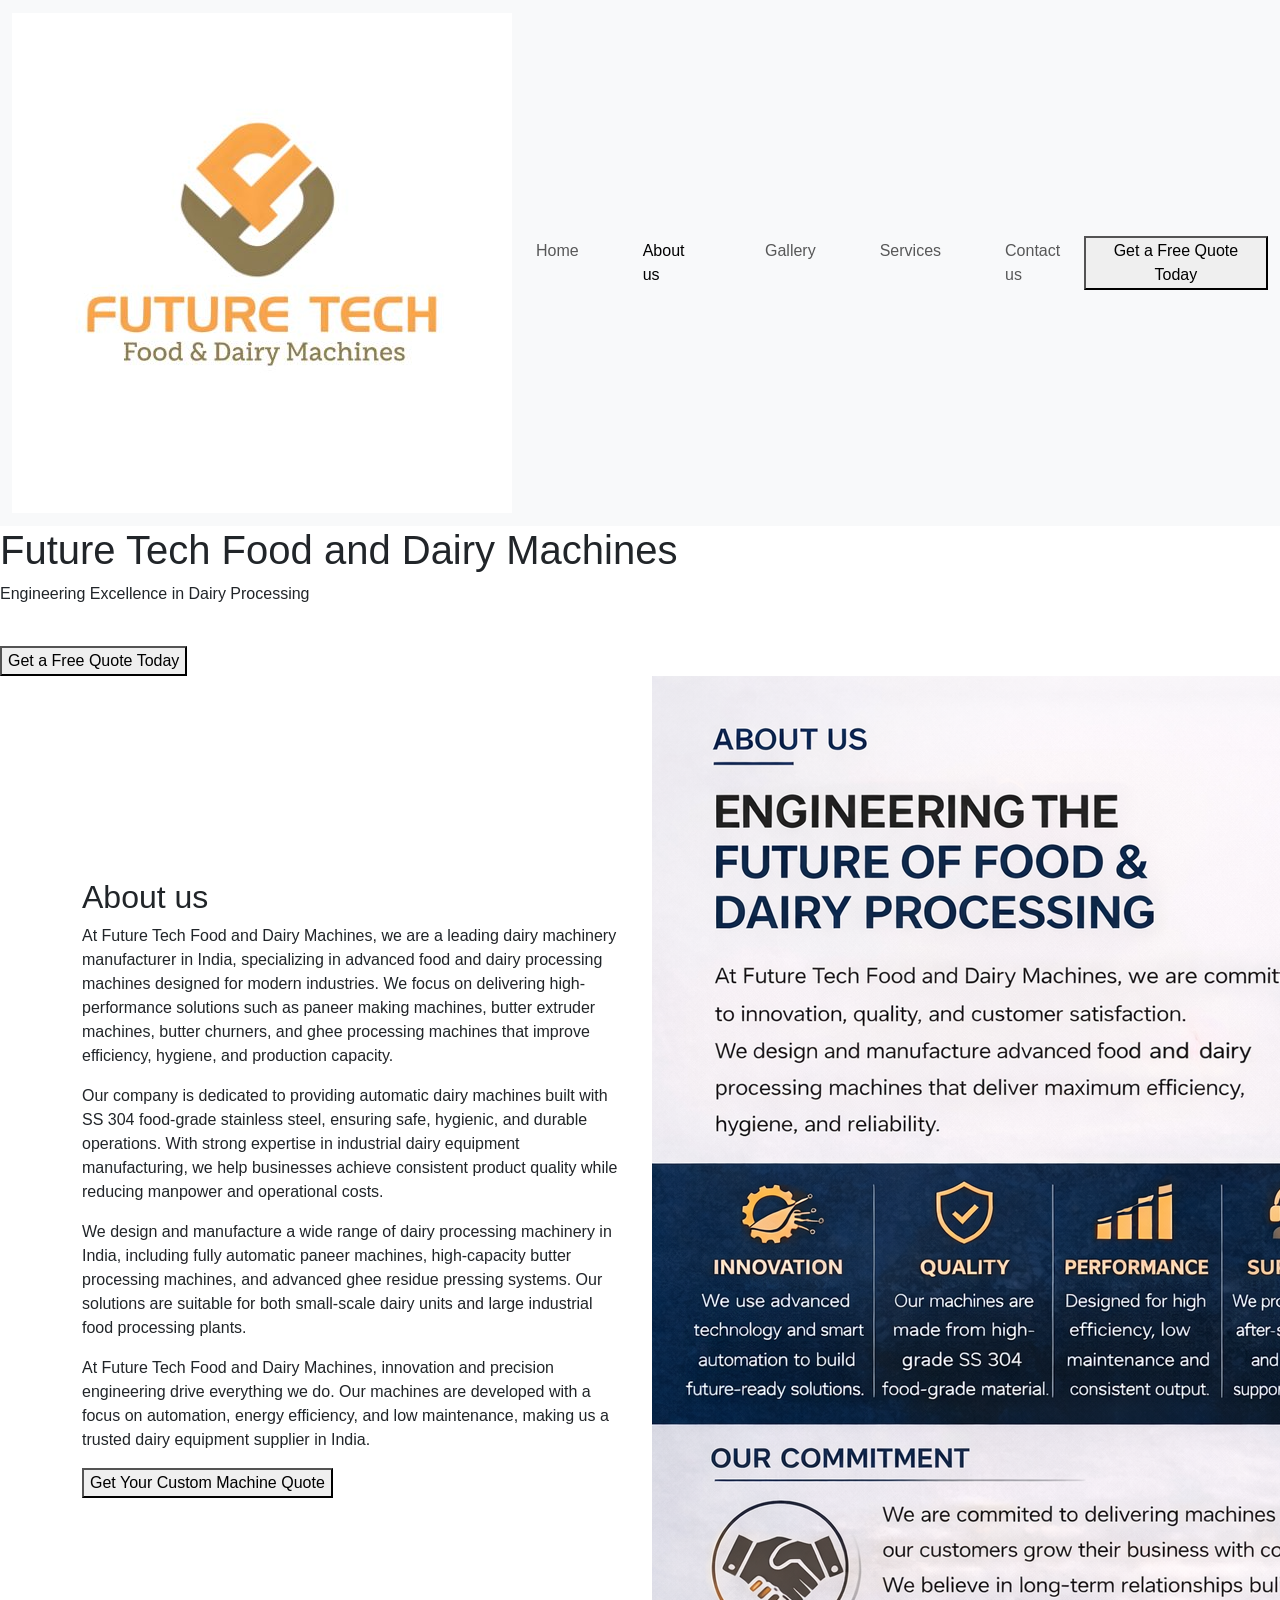
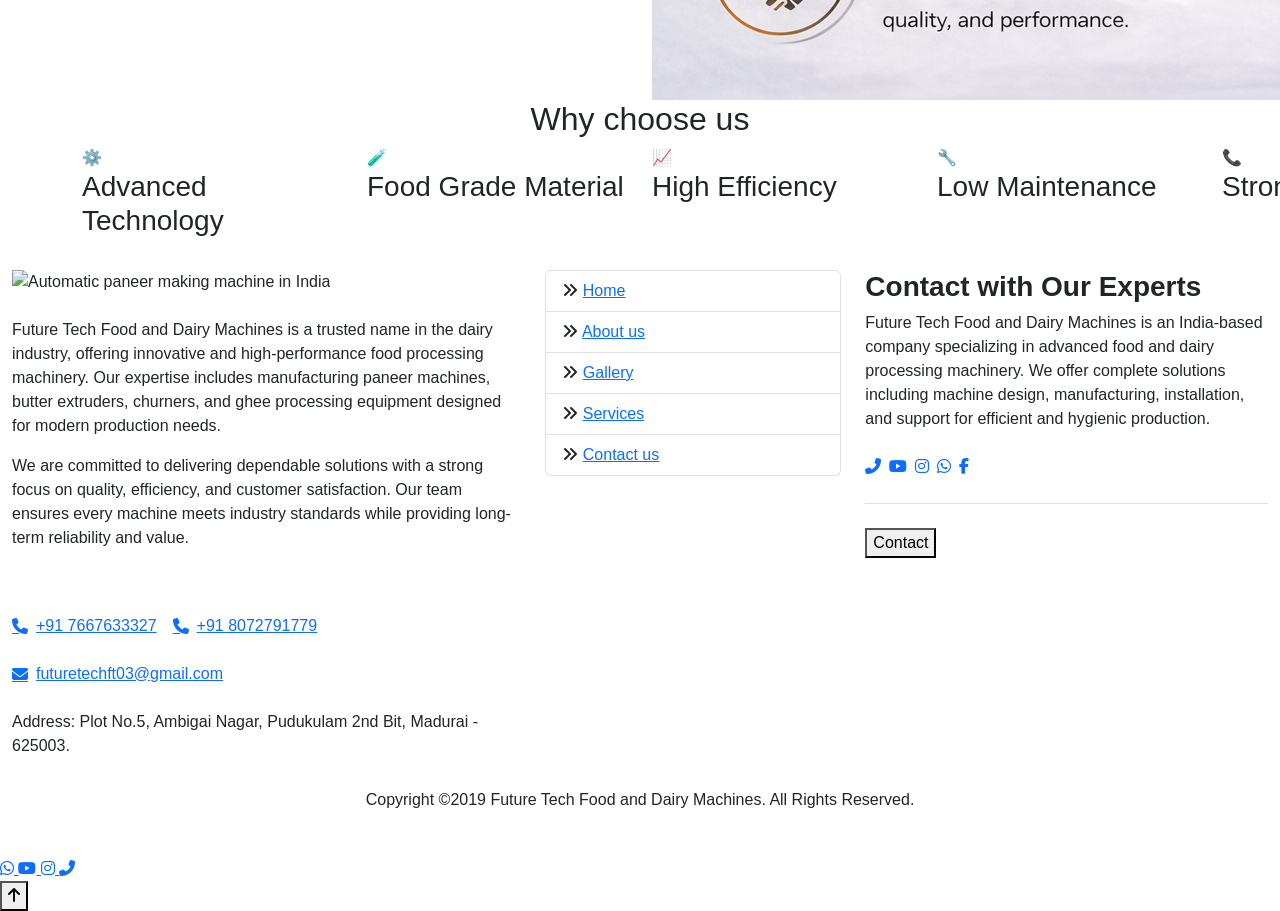
==== aboutus.html @ 1f806dcd "add" ====
<!DOCTYPE html>
<html lang="en">

<head>
    <meta charset="UTF-8">
    <meta name="viewport" content="width=device-width, initial-scale=1.0">
    <title>Future Tech Food and Dairy Machines | Dairy Machinery Manufacturer in Indiak</title>

    <!-- Bootstrap -->
    <link href="https://cdn.jsdelivr.net/npm/bootstrap@5.3.0/dist/css/bootstrap.min.css" rel="stylesheet">
    <link rel="stylesheet" href="CSS/style.css">
    <link href="https://cdn.jsdelivr.net/npm/bootstrap@5.3.8/dist/css/bootstrap.min.css" rel="stylesheet"
        integrity="sha384-sRIl4kxILFvY47J16cr9ZwB07vP4J8+LH7qKQnuqkuIAvNWLzeN8tE5YBujZqJLB" crossorigin="anonymous">
    <link rel="stylesheet" href="https://cdnjs.cloudflare.com/ajax/libs/font-awesome/6.5.0/css/all.min.css">
    <link
        href="https://fonts.googleapis.com/css2?family=Domine:wght@400..700&family=Fira+Sans:ital,wght@0,100;0,200;0,300;0,400;0,500;0,600;0,700;0,800;0,900;1,100;1,200;1,300;1,400;1,500;1,600;1,700;1,800;1,900&family=Open+Sans:ital,wght@0,300..800;1,300..800&family=Roboto:ital,wght@0,100..900;1,100..900&display=swap"
        rel="stylesheet">
    <link rel="icon" type="image/x-icon" href="/Images/future-tech/Future_tech_Logo2.png">

    <!-- Custom CSS -->
    <style>
        body {
            font-family: Arial, sans-serif;
        }

        /* Services */
        .service-card {
            box-shadow: 0 0 10px rgba(0, 0, 0, 0.1);
            border-radius: 10px;
            padding: 20px;
            text-align: center;
            transition: 0.3s;
        }

        .service-card:hover {
            transform: translateY(-10px);
        }

        /* Footer */
        footer {
            background: #222;
            color: white;
            padding: 20px;
            text-align: center;
        }
    </style>
</head>

<body>

    <div>
        <div class="nab-bar">
            <div class="">
                <nav class="navbar navbar-expand-lg bg-body-tertiary navbar-1">
                    <div class="container-fluid">
                        <a class="navbar-brand" href="index.html"> <img src="./Images/future-tech/logo-1.jpeg"
                                class="logo-img">
                            <!-- <span>GANAPATHI
                            INTERIOR & EXTERIOR WORK</span>  -->
                        </a>
                        <button class="navbar-toggler" type="button" data-bs-toggle="collapse"
                            data-bs-target="#navbarSupportedContent" aria-controls="navbarSupportedContent"
                            aria-expanded="false" aria-label="Toggle navigation">
                            <span class="navbar-toggler-icon"></span>
                        </button>
                        <div class="collapse navbar-collapse" id="navbarSupportedContent">
                            <ul class="navbar-nav m-auto mb-2 mb-lg-0 gap-lg-5">
                                <li class="nav-item">
                                    <a class="nav-link " aria-current="page" href="index.html">Home</a>
                                </li>
                                <li class="nav-item">
                                    <a class="nav-link active" href="aboutus.html"> About us </a>
                                </li>
                                <li class="nav-item">
                                    <a class="nav-link" href="gallery.html"> Gallery</a>
                                </li>
                                <li class="nav-item">
                                    <a class="nav-link" href="services.html">Services</a>
                                </li>
                                <li class="nav-item">
                                    <a class="nav-link" href="contactus.html"> Contact us</a>
                                </li>

                            </ul>

                            <button class="pri-buton" type="submit" data-bs-toggle="modal"
                                data-bs-target="#staticBackdrop">Get a Free Quote Today</button>
                        </div>
                    </div>
                </nav>
            </div>

        </div>

        <!-- 🔷 Hero Section -->
        <section class="hero">
            <div>
                <h1>Future Tech Food and Dairy Machines</h1>
                <p>Engineering Excellence in Dairy Processing</p>
                <button class="pri-buton mt-4" type="submit" data-bs-toggle="modal" data-bs-target="#staticBackdrop">Get a Free Quote Today</button>
            </div>
        </section>

        <!-- 🔷 About -->
        <section>
            <div class="custom-design " data-aos="fade-up">
                <div class="container">
                    <div class="row align-items-center">

                        <div class="col-lg-6">
                            <div class="design-right">
                                <h2 class="main-color">
                                    About us
                                </h2>
                                <p>At Future Tech Food and Dairy Machines, we are a leading dairy machinery manufacturer
                                    in India, specializing in advanced food and dairy processing machines designed for
                                    modern industries. We focus on delivering high-performance solutions such as paneer
                                    making machines, butter extruder machines, butter churners, and ghee processing
                                    machines that improve efficiency, hygiene, and production capacity.</p>
                                <p>Our company is dedicated to providing automatic dairy machines built with SS 304
                                    food-grade stainless steel, ensuring safe, hygienic, and durable operations. With
                                    strong expertise in industrial dairy equipment manufacturing, we help businesses
                                    achieve consistent product quality while reducing manpower and operational costs.
                                </p>
                                <p>We design and manufacture a wide range of dairy processing machinery in India,
                                    including fully automatic paneer machines, high-capacity butter processing machines,
                                    and advanced ghee residue pressing systems. Our solutions are suitable for both
                                    small-scale dairy units and large industrial food processing plants.</p>
                                <p>At Future Tech Food and Dairy Machines, innovation and precision engineering drive
                                    everything we do. Our machines are developed with a focus on automation, energy
                                    efficiency, and low maintenance, making us a trusted dairy equipment supplier in
                                    India.</p>
                                <button class="pri-buton" data-bs-toggle="modal" data-bs-target="#staticBackdrop">Get
                                    Your Custom Machine Quote</button>
                            </div>
                        </div>
                        <div class="col-lg-6">
                            <div class="design-left">
                                <img src="/Images/future-tech/about.png"
                                    alt="Automatic paneer making machine in India" />
                            </div>
                        </div>
                    </div>
                </div>
            </div>
        </section>

        <section>
            <div class="custom-why-choose">
                <div class="container">
                    <div class="inside-why-choose" data-aos="fade-right">
                        <div class="row">
                            <div class="col-lg-12">
                                <h2 class="main-color text-center">Why choose us</h2>

                                <!-- 🔥 wrapper -->
                                <div class="marquee-wrapper">
                                    <div class="row marquee-row flex-nowrap">

                                        <div class="col-lg-3">
                                            <div class="choose-box">
                                                <!-- <img src="./Images/choose2.png"
                                                    alt="Automatic paneer making machine in India" /> -->
                                                <div class="icon">⚙️</div>
                                                <h3>Advanced Technology</h3>
                                            </div>
                                        </div>

                                        <div class="col-lg-3">
                                            <div class="choose-box">
                                                <!-- <img src="./Images/choose3.png"
                                                    alt="Automatic paneer making machine in India" /> -->
                                                <div class="icon">🧪</div>
                                                <h3>Food Grade Material</h3>
                                            </div>
                                        </div>

                                        <div class="col-lg-3">
                                            <div class="choose-box">
                                                <!-- <img src="./Images/choose4.png"
                                                    alt="Automatic paneer making machine in India" /> -->
                                                <div class="icon">📈</div>
                                                <h3>High Efficiency</h3>
                                            </div>
                                        </div>

                                        <div class="col-lg-3">
                                            <div class="choose-box">
                                                <!-- <img src="./Images/choose5.png"
                                                    alt="Automatic paneer making machine in India" /> -->
                                                <div class="icon">🔧</div>
                                                <h3>Low Maintenance</h3>
                                            </div>
                                        </div>

                                        <!-- 🔥 duplicate for smooth loop -->
                                        <div class="col-lg-3">
                                            <div class="choose-box">
                                                <!-- <img src="./Images/choose6.png"
                                                    alt="Automatic paneer making machine in India" /> -->
                                                <div class="icon">📞</div>
                                                <h3>Strong Support</h3>
                                            </div>
                                        </div>

                                        <div class="col-lg-3">
                                            <div class="choose-box">
                                                <!-- <img src="./Images/choose7.png"
                                                    alt="Automatic paneer making machine in India" /> -->
                                                <div class="icon">🏗️</div>
                                                <h3>Custom Solutions</h3>
                                            </div>
                                        </div>





                                    </div>
                                </div>
                                <!-- end wrapper -->

                            </div>
                        </div>
                    </div>
                </div>
            </div>
        </section>

         <section class="footer-section">
            <div class="container-fluid">
                <div class="row py-4">

                    <!-- LEFT -->
                    <div class="col-lg-5 col-12 col-md-12">
                        <a class="navbar-brand" href="index.html"> <img src="images/future-tech/logo-1.jpeg"
                                class="logo-img mb-4" alt="Automatic paneer making machine in India"> </a>
                        <div class="d-lg-flex d-md-flex align-items-center">
                            <p class="tx-three mb-3 ms-lg-0">
                                Future Tech Food and Dairy Machines is a trusted name in the dairy industry, offering
                                innovative and high-performance food processing machinery. Our expertise includes
                                manufacturing paneer machines, butter extruders, churners, and ghee processing equipment
                                designed for modern production needs. </p>

                        </div>
                        <div class="d-lg-flex d-md-flex align-items-center">

                            <p class="tx-three mb-3 ms-lg-0">We are committed to delivering dependable solutions with a
                                strong focus on quality,
                                efficiency, and customer satisfaction. Our team ensures every machine meets industry
                                standards while providing long-term reliability and value.</p>
                        </div>

                        <div class=" fotter-p">
                            <div class="d-lg-flex d-md-flex gap-3 align-items-center pt-5">


                                <a href="tel:+917667633327">
                                    <div class="d-flex gap-2 tx-three align-items-center mt-lg-0 mt-2">
                                        <i class="fa-solid fa-phone footer-icon"></i>
                                        <p class="mb-0">+91 7667633327</p>
                                    </div>
                                </a>

                                <a href="tel:+918072791779">
                                    <div class="d-flex gap-2 tx-three align-items-center mt-lg-0 mt-2">
                                        <i class="fa-solid fa-phone footer-icon"></i>
                                        <p class="mb-0">+91 8072791779
                                        </p>
                                    </div>
                                </a>



                            </div>

                            <div class="mt-lg-4 mt-2">
                                <a href="mailto: futuretechft03@gmail.com">
                                    <div class="d-flex gap-2 tx-three align-items-center">
                                        <i class="fa-solid fa-envelope footer-icon"></i>
                                        <p class="mb-0"> futuretechft03@gmail.com</p>
                                    </div>
                                </a>
                            </div>
                        </div>



                        <div class="mt-4 m-0">
                            <p>Address:
                                Plot No.5, Ambigai Nagar, Pudukulam 2nd Bit, Madurai - 625003.
                            </p>
                        </div>
                    </div>

                    <!-- MIDDLE LINKS -->
                    <div class="col-lg-3 col-md-4 mt-4 mt-lg-0">
                        <ul class="list-group">

                            <li class="list-group-item">
                                <i class="fa-solid fa-angles-right tx-color"></i>
                                <a href="index.html">Home</a>
                            </li>

                            <li class="list-group-item">
                                <i class="fa-solid fa-angles-right tx-color"></i>
                                <a href="aboutus.html">About us</a>
                            </li>

                            <li class="list-group-item">
                                <i class="fa-solid fa-angles-right tx-color"></i>
                                <a href="gallery.html">Gallery</a>
                            </li>

                            <li class="list-group-item">
                                <i class="fa-solid fa-angles-right tx-color"></i>
                                <a href="services.html">Services</a>
                            </li>

                            <li class="list-group-item">
                                <i class="fa-solid fa-angles-right tx-color"></i>
                                <a href="contactus.html">Contact us</a>
                            </li>

                        </ul>
                    </div>

                    <!-- RIGHT -->
                    <div class="col-lg-4 col-md-8 mt-4 mt-lg-0">

                        <h3 class="fw-bold tx-color">Contact with Our Experts</h3>

                        <p>
                            Future Tech Food and Dairy Machines is an India-based company specializing in advanced food
                            and dairy processing machinery. We offer complete solutions including machine design,
                            manufacturing, installation, and support for efficient and hygienic production.
                        </p>

                        <!-- Social Icons -->
                        <div class="d-flex gap-2 pt-2 border-bottom pb-4 floating-cta-1">
                            <a href="tel:+917667633327" class="call-btn" title="Call Now">
                                <i class="fas fa-phone-alt"></i>
                            </a>
                            <a href="https://youtube.com/@futuretechstainlesssteel?si=ibDHZvZ61cmR1DuA" target="_blank"
                                class="youtube-btn" title="Follow on Facebook">
                                <i class="fa-brands fa-youtube"></i>
                            </a>
                            <a href="https://www.instagram.com/future_tech_stainless_steel?igsh=djRzYnZuZjc3eDEw"
                                target="_blank" class="instagram-btn" title="Follow on Instagram">
                                <i class="fab fa-instagram"></i>
                            </a>
                            <a href="https://wa.me/918072791779?text=Hello Future Tech Food and Dairy Machines, I am interested in your dairy machinery. Please share more details."
                                target="_blank" class="whatsapp-btn">
                                <i class="fab fa-whatsapp"></i>
                            </a>
                            <a href="https://www.facebook.com/profile.php?id=61574234016812" target="_blank"
                                class="facebook-btn" title="Follow on Facebook">
                                <i class="fab fa-facebook-f"></i>
                            </a>
                            <!-- <i class="fa-solid fa-envelope footer-icon"></i>
                            <i class="fa-brands fa-telegram footer-icon"></i> -->
                        </div>

                        <!-- Copyright -->


                        <!-- Button -->
                        <a href="contactus.html">
                            <button class="pri-buton  mt-4">
                                Contact
                                <span></span>
                            </button>
                        </a>


                    </div>

                    <div class="py-3 text-center">
                        <h6>Copyright ©2019 Future Tech Food and Dairy Machines. All Rights Reserved.</h6>
                    </div>

                </div>
            </div>
        </section>

        <div class="modal fade custom-modal" id="staticBackdrop" data-bs-backdrop="static" data-bs-keyboard="false"
            tabindex="-1" aria-labelledby="staticBackdropLabel" aria-hidden="true">
            <div class="modal-dialog">
                <div class="modal-content">
                    <div class="modal-header">
                        <h1 class="modal-title fs-5 main-color" id="staticBackdropLabel">Start Planning Your Dairy
                            Processing Setup Now
                        </h1>
                        <button type="button" class="btn-close" data-bs-dismiss="modal" aria-label="Close"></button>
                    </div>
                    <div class="modal-body">
                        <div>
                            <div>
                                <img src="./Images/future-tech/contactus.png" class="mb-4"
                                    alt="Automatic paneer making machine in India" />
                            </div>
                            <form id="modalForm">

                                <input type="text" name="name" placeholder="Your Name" class="form-control mb-3"
                                    required>

                                <input type="email" name="email" placeholder="Email" class="form-control mb-3" required>

                                <input type="tel" name="phone" placeholder="Phone" class="form-control mb-3" required>

                                <input type="text" name="location" placeholder="Project Location"
                                    class="form-control mb-3" required>

                                <div class="text-center mb-3">
                                    <button type="submit" class="pri-buton ">BOOK FREE CONSULTATION</button>
                                </div>



                            </form>

                            <p id="modalSuccessMsg" style="display:none; color:green; text-align:center;">
                                ✅ Enquiry Sent Successfully!
                            </p>

                            <!-- Success Message -->
                            <p id="modalSuccess" style="display:none; color:green; text-align:center;">
                                ✅ Enquiry Sent Successfully!
                            </p>
                        </div>
                    </div>

                </div>
            </div>
        </div>
    </div>


    <div class="floating-cta">

        <!-- WhatsApp -->
        <a href="https://wa.me/918072791779?text=Hello Future Tech Food and Dairy Machines, I am interested in your dairy machinery. Please share more details."
            target="_blank" class="whatsapp-btn">
            <i class="fab fa-whatsapp"></i>
        </a>

        <!-- Facebook -->
        <a href="https://youtube.com/@futuretechstainlesssteel?si=ibDHZvZ61cmR1DuA" target="_blank" class="youtube-btn"
            title="Follow on Facebook">
            <i class="fa-brands fa-youtube"></i>
        </a>

        <!-- Instagram -->
        <a href="https://www.instagram.com/future_tech_stainless_steel?igsh=djRzYnZuZjc3eDEw" target="_blank"
            class="instagram-btn" title="Follow on Instagram">
            <i class="fab fa-instagram"></i>
        </a>

        <!-- Call -->
        <a href="tel:+917667633327" class="call-btn" title="Call Now">
            <i class="fas fa-phone-alt"></i>
        </a>

    </div>

    <button id="scrollTopBtn">
        <i class="fa-solid fa-arrow-up"></i>
    </button>

</body>

<script src="https://cdn.jsdelivr.net/npm/bootstrap@5.3.8/dist/js/bootstrap.bundle.min.js"
    integrity="sha384-FKyoEForCGlyvwx9Hj09JcYn3nv7wiPVlz7YYwJrWVcXK/BmnVDxM+D2scQbITxI"
    crossorigin="anonymous"></script>
<script src="https://unpkg.com/aos@2.3.4/dist/aos.js"></script>


<script>
    document.getElementById("modalForm").addEventListener("submit", function (e) {
        e.preventDefault(); // ❌ stop redirect

        const form = this;
        const formData = new FormData(form);

        // ✅ WhatsApp Message
        const message =
            `New Enquiry (Future Tech Food and Dairy Machines)

Name: ${formData.get("name")}
Phone: ${formData.get("phone")}
Email: ${formData.get("email")}
Location: ${formData.get("location")}`;

        // ✅ WhatsApp Open
        window.open(`https://wa.me/918072791779?text=${encodeURIComponent(message)}`, "_blank");

        // ✅ Send Email (AJAX - no redirect)
        fetch("https://formsubmit.co/ajax/futuretechft03@gmail.com", {
            method: "POST",
            body: formData
        })
            .then(response => response.json())
            .then(data => {
                document.getElementById("modalSuccessMsg").style.display = "block";
                form.reset();
            })
            .catch(error => {
                alert("Something went wrong!");
            });

    });
</script>


<script>
    const scrollBtn = document.getElementById("scrollTopBtn");

    // Show button on scroll
    window.onscroll = function () {
        if (document.documentElement.scrollTop > 200) {
            scrollBtn.classList.add("show");
        } else {
            scrollBtn.classList.remove("show");
        }
    };

    // Scroll to top
    scrollBtn.onclick = function () {
        window.scrollTo({
            top: 0,
            behavior: "smooth"
        });
    };
</script>

<script>
    AOS.init({
        duration: 1000,
        once: false   // ❗ IMPORTANT (run animation every scroll)
    });
</script>


</html>
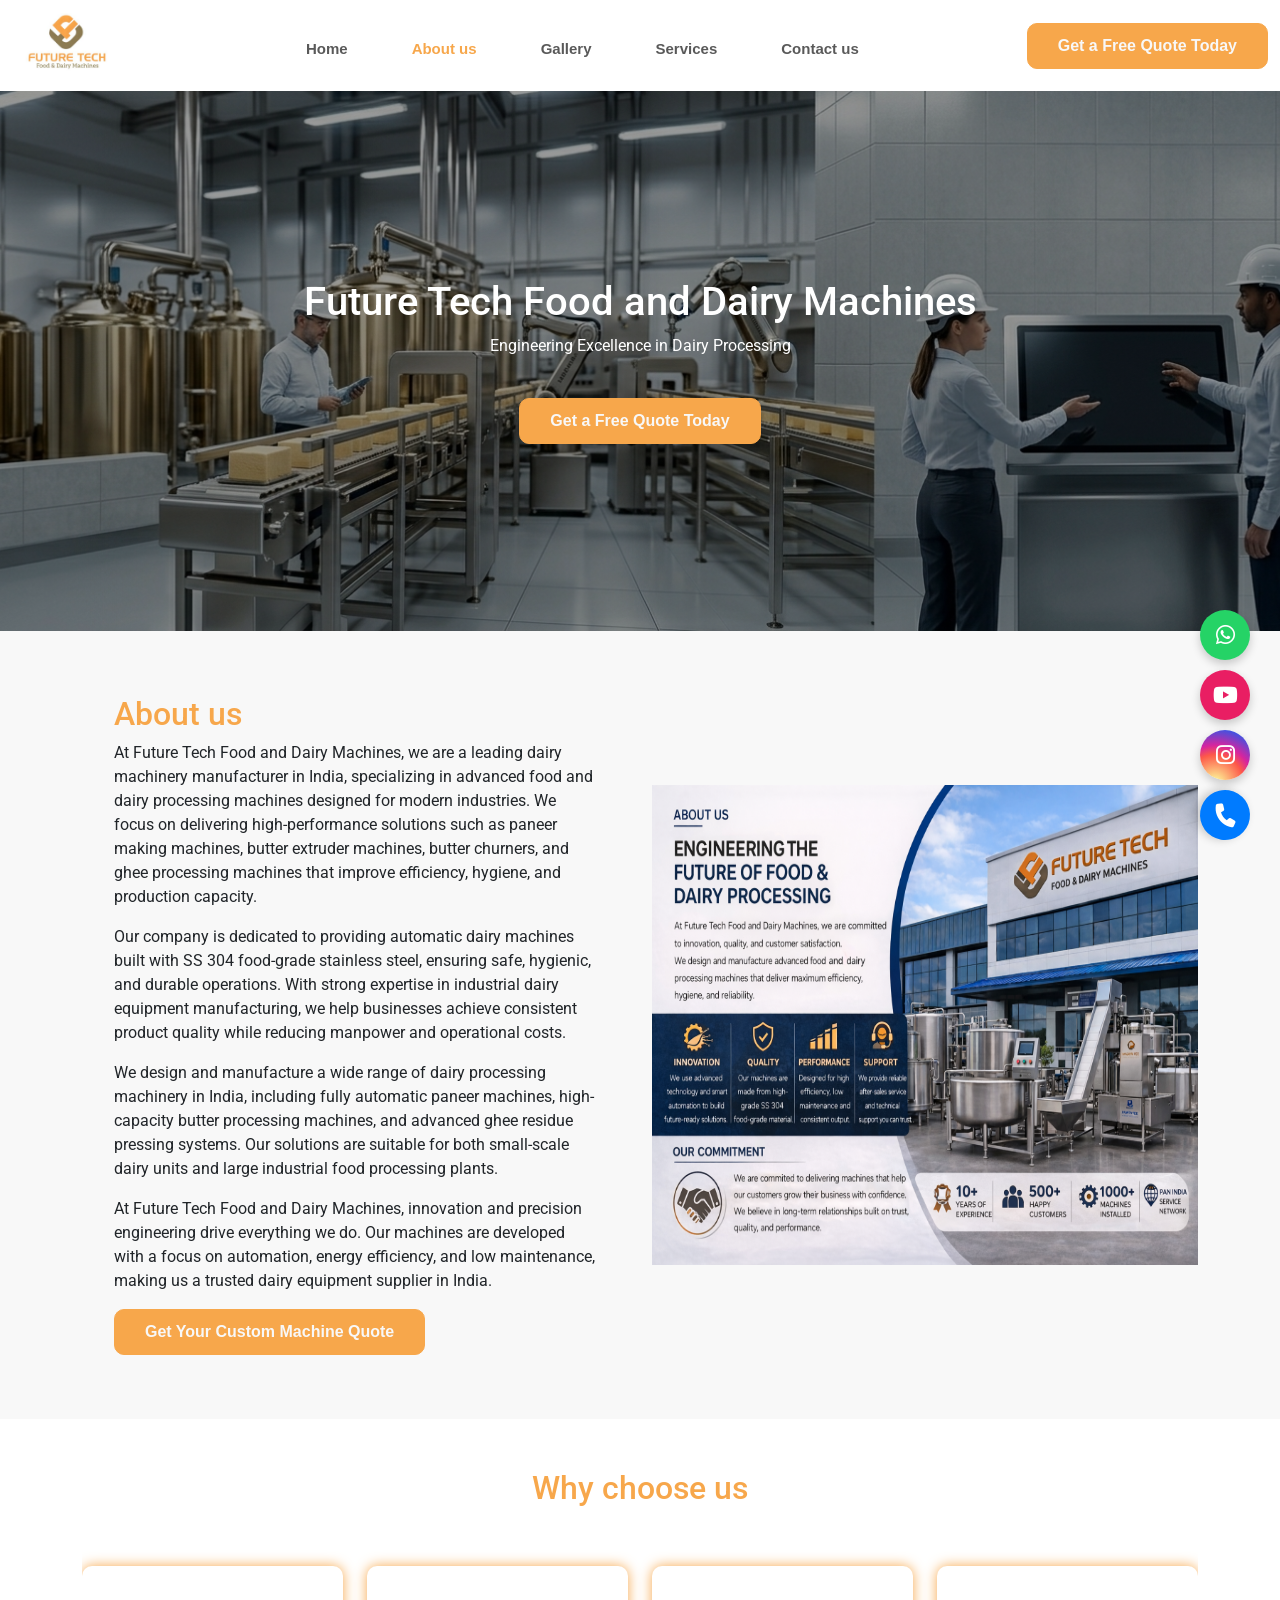
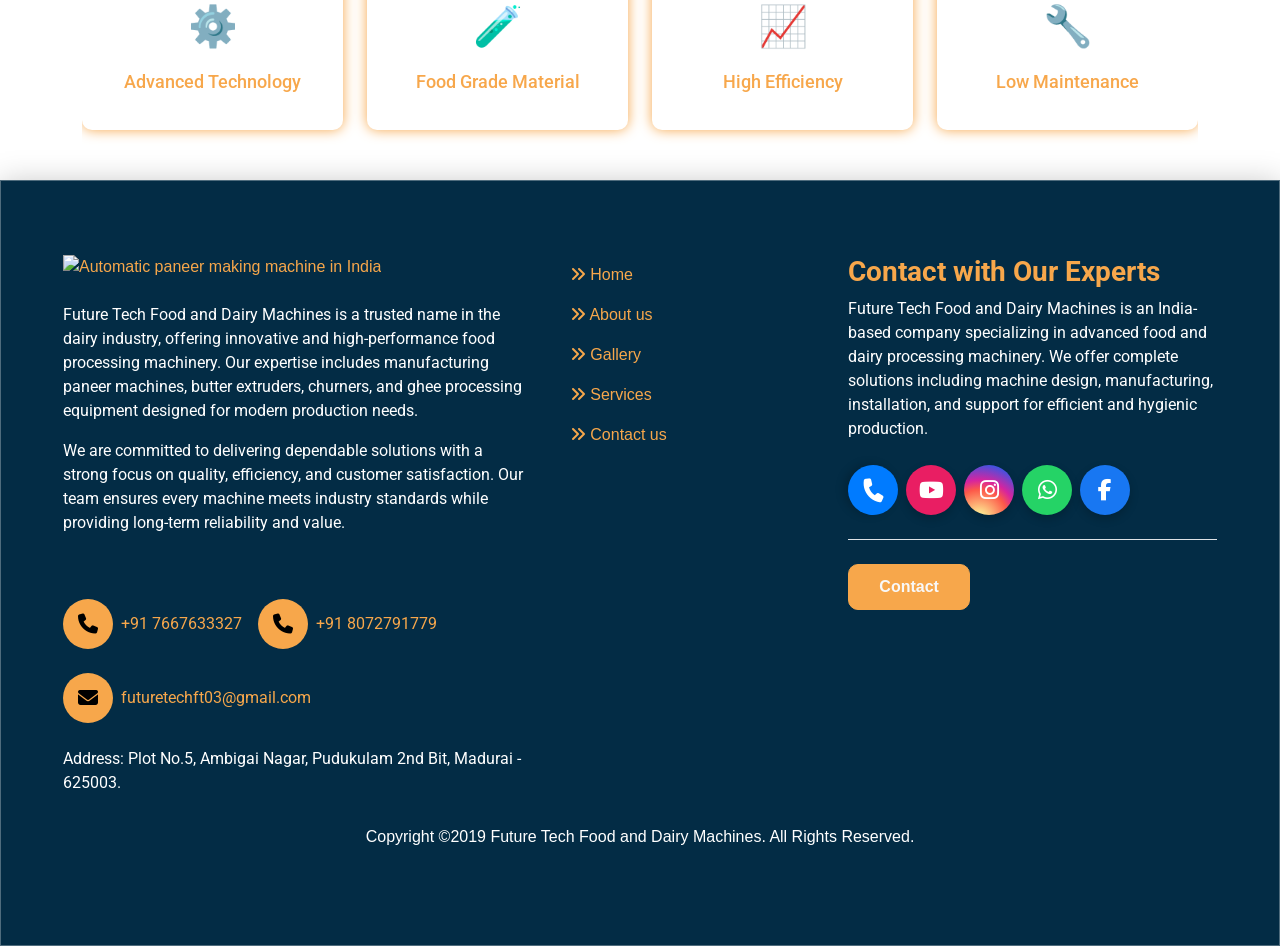
==== commit 410bac5d: "add" ====
--- a/aboutus.html
+++ b/aboutus.html
@@ -8,7 +8,7 @@
 
     <!-- Bootstrap -->
     <link href="https://cdn.jsdelivr.net/npm/bootstrap@5.3.0/dist/css/bootstrap.min.css" rel="stylesheet">
-    <link rel="stylesheet" href="CSS/style.css">
+    <link rel="stylesheet" href="Css/style.css">
     <link href="https://cdn.jsdelivr.net/npm/bootstrap@5.3.8/dist/css/bootstrap.min.css" rel="stylesheet"
         integrity="sha384-sRIl4kxILFvY47J16cr9ZwB07vP4J8+LH7qKQnuqkuIAvNWLzeN8tE5YBujZqJLB" crossorigin="anonymous">
     <link rel="stylesheet" href="https://cdnjs.cloudflare.com/ajax/libs/font-awesome/6.5.0/css/all.min.css">
--- a/Css/style.css
+++ b/Css/style.css
@@ -0,0 +1,1158 @@
+* {
+    box-sizing: border-box;
+    margin: 0px;
+}
+
+@import url('https://fonts.googleapis.com/css2?family=Noto+Serif:ital,wght@0,100..900;1,100..900&display=swap');
+
+:root {
+    --primary-color: #f7a74b;
+    --secondary-color: #f8f8f8;
+    --third-color: #f8f8f8;
+}
+
+body {
+    font-family: sans-serif;
+    padding: 0px;
+    margin: 0px;
+}
+
+.custom-modal {
+    z-index: 99999 !important;
+}
+
+/* width */
+::-webkit-scrollbar {
+    width: 10px;
+    background: transparent;
+}
+
+/* Track */
+::-webkit-scrollbar-track {
+    box-shadow: inset 0 0 5px grey;
+    border-radius: 2px;
+}
+
+/* Handle */
+::-webkit-scrollbar-thumb {
+    background: var(--primary-color);
+    border-radius: 2px;
+    width: 5px;
+}
+
+/* Handle on hover */
+::-webkit-scrollbar-thumb:hover {
+    background: #b30000;
+}
+
+.main-color {
+    color: var(--primary-color);
+}
+
+.icons {
+    color: black;
+    font-size: 25px;
+    margin: 0;
+    padding: 18px;
+    background: var(--primary-color) !important;
+    display: inline-block;
+    cursor: pointer;
+    height: 60px;
+    width: 60px;
+    line-height: 60px;
+    border-radius: 50px;
+    text-align: center;
+    --transition: all 0.5s ease-in-out;
+}
+
+.custom-arrow {
+    width: 7% !important;
+}
+
+.form-control:focus {
+    color: var(--bs-body-color);
+    background-color: var(--bs-body-bg);
+    border-color: #86b7fe;
+    outline: 0;
+    box-shadow: 0 0 0 .25rem #ea9e15(13, 110, 253, .25) !important;
+}
+
+.tx-color {
+    color: var(--primary-color);
+}
+
+.pri-buton {
+    background-color: var(--primary-color);
+    color: var(--third-color) !important;
+    padding: 10px 30px;
+    border-radius: 10px;
+    border: none;
+    border: 1px solid var(--primary-color);
+    font-weight: bold;
+}
+
+p {
+    font-family: "Roboto", sans-serif;
+}
+
+h5 {
+    font-family: "Roboto", sans-serif;
+}
+
+h3 {
+    font-family: "Roboto", sans-serif;
+}
+
+h2 {
+    font-family: "Roboto", sans-serif;
+}
+
+h1 {
+    font-family: "Roboto", sans-serif;
+}
+
+span {
+    font-family: "Roboto", sans-serif;
+}
+
+button {
+    font-family: "Roboto", sans-serif;
+}
+
+.pri-buton:hover {
+    background-color: var(--secondary-color);
+    color: var(--primary-color) !important;
+    border: 1px solid var(--primary-color);
+}
+
+.pri-buton a {
+    color: var(--secondary-color);
+    text-decoration: none;
+}
+
+.pri-buton:hover a {
+    background-color: var(--secondary-color);
+    color: var(--primary-color);
+}
+
+/* <<<<<<<<<<<<nab-bar>>>>>>>>>> */
+.nab-bar {}
+
+.nab-bar .navbar-1 {
+    background-color: white !important;
+    z-index: 99999;
+}
+
+.nab-bar .navbar-1 ul li a {
+    font-size: 15px;
+    font-weight: bold;
+}
+
+.nab-bar .navbar-1 ul li a.active {
+    color: var(--primary-color);
+}
+
+
+.nab-bar .navbar-1 ul li a:hover {
+    color: var(--primary-color);
+}
+
+/* .logo-img {
+    width: 270px;
+    height: 100px;
+    object-fit: cover;
+    border-radius: 100px;
+} */
+
+.logo-img {
+    width: 110px;
+    height: 65px;
+    object-fit: cover;
+}
+
+/* <<<<<<<<<<<<nab-bar>>>>>>>>>>>>> */
+
+
+
+/* <<<<<<<<<<<<<<<<custom-swiper>>>>>>>>>>>> */
+.carousel-inner {
+    padding: 0px;
+}
+
+.custom-swiper .carousel-inner {
+    position: relative;
+    padding: 0px;
+}
+
+/* 🔥 Dark gradient overlay */
+.custom-swiper .carousel-inner::before {
+    content: "";
+    position: absolute;
+    inset: 0;
+    background: linear-gradient(to right,
+            rgba(0, 0, 0, 0.8),
+            rgba(0, 0, 0, 0.3),
+            rgba(0, 0, 0, 0.8));
+    z-index: 1;
+}
+
+/* Images */
+.custom-swiper .carousel-item img {
+    object-fit: cover;
+    /* transition: transform 5s ease; */
+}
+
+/* 🔥 Zoom effect */
+.custom-swiper .carousel-item.active img {
+    /* transform: scale(1.1); */
+}
+
+/* Caption */
+.custom-swiper .carousel-caption {
+    z-index: 2;
+    bottom: 30%;
+    text-align: left !important;
+    opacity: 0;
+    transform: translateY(50px);
+    transition: all 0.8s ease;
+    /* bottom: 2.25rem !important; */
+    left: 15%;
+}
+
+/* 🔥 Text animation */
+.custom-swiper .carousel-item.active .carousel-caption {
+    opacity: 1;
+    transform: translateY(0);
+}
+
+/* Heading */
+.carousel-caption h5 {
+    font-size: 45px;
+    font-weight: bold;
+    color: #fff;
+}
+
+/* Paragraph */
+.carousel-caption p {
+    font-size: 18px;
+    color: #ddd;
+}
+
+/* Controls styling (optional) */
+.carousel-control-prev-icon,
+.carousel-control-next-icon {
+    filter: invert(1);
+}
+
+.icons {
+    color: black;
+    font-size: 25px;
+    margin: 0;
+    padding: 18px;
+    background: rgb(255 255 255 / 20%);
+    display: inline-block;
+    cursor: pointer;
+    height: 60px;
+    width: 60px;
+    line-height: 60px;
+    border-radius: 50px;
+    text-align: center;
+    --transition: all 0.5s ease-in-out;
+}
+
+/* <<<<<<<<<<<<<<<<custom-swiper>>>>>>>>>>>>>> */
+
+
+
+/* <<<<<<<<<<<<<<<custom-design>>>>>>>>>>>>>>>>>>> */
+
+.custom-design {
+    padding: 50px;
+    background-color: var(--third-color);
+}
+
+.design-left img {
+    width: 100%;
+    height: 480px;
+    object-fit: fill;
+}
+
+.design-right {
+    padding: 14px 32px;
+}
+
+.custom-box-design col {
+    padding: 0px !important;
+}
+
+/* <<<<<<<<<<<<<<<<<<<<custom-design>>>>>>>>>>>>>>>> */
+
+/* <<<<<<<<<<<,,,custom-product>>>>>>>>>> */
+.custom-product {
+    border: 0px solid red;
+    padding: 50px;
+}
+
+.custom-inside-product {
+    border: 0px solid red;
+
+}
+
+.custom-inside-product .carousel-item .card {
+    border: 1px solid #9e9e9e57;
+    box-shadow: 0px 0px 0px gray;
+    border-radius: 15px;
+}
+
+
+.product-box {
+    height: 614px;
+
+}
+
+.product-box img {
+    width: 100%;
+    object-fit: cover;
+    height: 300px;
+    border-top-left-radius: 15px;
+    border-top-right-radius: 15px;
+
+}
+
+.product-box p {
+    justify-content: center;
+}
+
+
+/* <<<<<<<<<<<<<<<custom-product>>>>>>>>>>> */
+
+
+/* <<<<<<<<<<<<<<<,.custom-gallery>>>>>>>>>>>>>>>> */
+
+.custom-gallery {
+    border: 0px solid red;
+    padding: 40px;
+}
+
+.custom-inside-gallery img {
+    width: 100%;
+    height: 400px;
+    object-fit: cover;
+    border-radius: 10px;
+    transition: transform 0.5s ease;
+    /* smooth */
+}
+
+.custom-inside-gallery img:hover {
+    transform: translateX(-20px);
+}
+
+.box-gallery {
+    position: relative;
+}
+
+.box-gallery p {
+    position: absolute;
+    bottom: 0;
+    left: 30px;
+    background: #0000007a;
+    color: white;
+    padding: 5px;
+}
+
+/* <<<<<<<<<<<<<<<,.custom-gallery>>>>>>>>>>>>>>>> */
+
+
+/* <<<<<<<<<<<<<<<<faq-area>>>>>>>>>>>>>>>>>> */
+
+.faq-area {
+    padding: 50px;
+}
+
+.site-heading {
+    margin-bottom: 50px;
+    position: relative;
+    z-index: 1;
+}
+
+.site-title-tagline {
+    position: relative;
+    text-transform: uppercase;
+    letter-spacing: 4px;
+    font-size: 18px;
+    font-weight: 700;
+    color: var(--primary-color);
+}
+
+.site-title-tagline::before {
+    content: "";
+    position: absolute;
+    height: 10px;
+    width: 100%;
+    background: var(--primary-color);
+    opacity: 0.2;
+    left: -2px;
+    bottom: 0;
+}
+
+.site-title {
+    font-weight: 700;
+    text-transform: capitalize;
+    font-size: 40px;
+    color: var(--primary-color);
+    margin-bottom: 0;
+}
+
+img {
+    max-width: 100%;
+    height: auto;
+}
+
+.faq-img img {
+    border-radius: 15px;
+}
+
+.faq-area .accordion-button:not(.collapsed) {
+    color: var(--primary-color);
+    background: #fff0;
+    box-shadow: inset 0 -1px 0 rgb(0 0 0 / 13%);
+}
+
+.faq-area .accordion-item span {
+    width: 45px;
+    height: 45px;
+    margin-right: 15px;
+}
+
+.faq-area .accordion-item {
+    border: none;
+    margin-bottom: 30px;
+    background: white;
+    border-radius: 12px !important;
+    box-shadow: 0 0 40px 5px rgb(0 0 0 / 5%);
+}
+
+.faq-area .accordion-item i {
+    width: 45px;
+    height: 45px;
+    line-height: 45px;
+    border-radius: 50px;
+    background: var(--primary-color);
+    text-align: center;
+    color: var(--secondary-color);
+}
+
+/* <<<<<<<<<<<<<<<<faq-area>>>>>>>>>>>>>>>>>> */
+
+/* <<<<<<<<<<<<<<<<<<custom-last-banner>>>>>>>>>> */
+.custom-last-banner {
+    padding: 130px 20px;
+    background-image: linear-gradient(rgba(0, 0, 0, 0.4), rgba(0, 0, 0, 0.4)), url('../Images/future-tech/lastbanner.png');
+    background-size: cover;
+    /* 🔥 important */
+    background-position: right;
+    /* 🔥 adjust if needed */
+    background-repeat: no-repeat;
+}
+
+.banner-box-last {
+    color: white;
+}
+
+/* <<<<<<<<<<<<<<<<<<custom-last-banner>>>>>>>>>>>>> */
+
+
+
+/* <<<<<<<<<<<<<<,footer-section >>>>>>>>>>>>>>>> */
+
+
+.footer-section {
+    box-shadow: 0 4px 30px rgba(0, 0, 0, 0.252);
+    border: 1px solid rgba(255, 255, 255, 0.3);
+    padding: 50px;
+    background: #032c45;
+    color: white;
+}
+
+.footer-section a {
+    color: var(--primary-color);
+    text-decoration: none;
+
+}
+
+/* .footer-section .logo-img {
+    width: 250px;
+
+} */
+
+.footer-icon {
+    background: var(--primary-color);
+    color: black;
+    border-radius: 30px;
+    padding: 15px 15px;
+    font-size: 20px;
+    width: 50px;
+    height: 50px;
+    /* min-height: 20%; */
+    /* max-height: 20%; */
+    text-align: center;
+}
+
+.footer-section .list-group-item {
+    border: none;
+    background: transparent;
+    cursor: pointer;
+}
+
+
+/* <<<<<<<<<<<<<<,footer-section >>>>>>>>>>>>>>>> */
+
+
+
+
+/* <<<<<<<<<<<<<<<<<floating-cta>>>>>>>>>>>>> */
+
+.floating-cta {
+    position: fixed;
+    bottom: 60px;
+    right: 30px;
+    display: flex;
+    flex-direction: column;
+    align-items: center;
+    gap: 10px;
+    z-index: 99;
+}
+
+.floating-cta a {
+    width: 50px;
+    height: 50px;
+    border-radius: 50%;
+    display: flex;
+    align-items: center;
+    justify-content: center;
+    color: #fff;
+    font-size: 22px;
+    box-shadow: 0 4px 10px rgb(0 0 0 / 0.2);
+    text-decoration: none;
+    transition: all 0.3s ease;
+}
+
+
+.floating-cta-1 a {
+    width: 50px;
+    height: 50px;
+    border-radius: 50%;
+    display: flex;
+    align-items: center;
+    justify-content: center;
+    color: #fff;
+    font-size: 22px;
+    box-shadow: 0 4px 10px rgb(0 0 0 / 0.2);
+    text-decoration: none;
+    transition: all 0.3s ease;
+}
+
+
+.whatsapp-btn {
+    background-color: #25d366;
+    box-shadow: 0 0 0 rgb(37 211 102 / 0.7);
+}
+
+.facebook-btn {
+    background-color: #1877f2 !important;
+    box-shadow: 0 0 0 rgb(24 119 242 / 0.7);
+}
+
+.youtube-btn {
+    background-color: #E91E63 !important;
+    box-shadow: 0 0 0 rgb(24 119 242 / 0.7);
+}
+
+.instagram-btn {
+    background: radial-gradient(circle at 30% 107%, #fdf497 0%, #fdf497 5%, #fd5949 45%, #d6249f 60%, #285aeb 90%);
+    box-shadow: 0 0 0 rgb(255 20 147 / 0.7);
+}
+
+.call-btn {
+    transform: rotate(99deg);
+    background-color: #007bff;
+    box-shadow: 0 0 0 rgb(0 123 255 / 0.7);
+}
+
+.top-nav h6 a {
+    color: black;
+    text-decoration: none;
+}
+
+
+/* Button Base */
+#scrollTopBtn {
+    position: fixed;
+    bottom: 30px;
+    width: 55px;
+    height: 55px;
+    border-radius: 50%;
+    border: 2px solid var(--primary-color);
+    background: transparent;
+    color: var(--primary-color);
+    font-size: 20px;
+    cursor: pointer;
+    display: none;
+    z-index: 999;
+    left: 10px;
+
+    /* Smooth */
+    transition: all 0.4s ease;
+    overflow: hidden;
+}
+
+/* Icon */
+#scrollTopBtn i {
+    position: relative;
+    z-index: 2;
+}
+
+/* Fill Animation Layer */
+#scrollTopBtn::before {
+    content: "";
+    position: absolute;
+    width: 0%;
+    height: 100%;
+    top: 0;
+    left: 0;
+    background: #ff5722;
+    transition: width 0.4s ease;
+    z-index: 1;
+}
+
+/* Hover Effect (Fill from left) */
+#scrollTopBtn:hover::before {
+    width: 100%;
+}
+
+/* Change icon color on hover */
+#scrollTopBtn:hover {
+    color: #fff;
+}
+
+/* Show button when scroll */
+#scrollTopBtn.show {
+    display: block;
+    animation: fadeInUp 0.5s ease;
+}
+
+/* Smooth entry animation */
+@keyframes fadeInUp {
+    from {
+        opacity: 0;
+        transform: translateY(20px);
+    }
+
+    to {
+        opacity: 1;
+        transform: translateY(0);
+    }
+}
+
+#scrollTopBtn {
+    animation: pulse 2s infinite;
+}
+
+@keyframes pulse {
+    0% {
+        box-shadow: 0 0 0 0 rgba(255, 87, 34, 0.6);
+    }
+
+    70% {
+        box-shadow: 0 0 0 15px rgba(255, 87, 34, 0);
+    }
+
+    100% {
+        box-shadow: 0 0 0 0 rgba(255, 87, 34, 0);
+    }
+}
+
+/* <<<<<<<<<<<<<<<<<floating-cta>>>>>>>>>>>>> */
+
+
+/* <<<<<<<<<<<<<<aboutus>>>>>>>>>>>>> */
+/* Hero Section */
+.hero {
+    background: linear-gradient(rgba(0, 0, 0, 0.4), rgba(0, 0, 0, 0.4)), url('/Images/future-tech/about-1.png') no-repeat center center/cover;
+    height: 60vh;
+    display: flex;
+    align-items: center;
+    justify-content: center;
+    color: white;
+    text-align: center;
+}
+
+.hero-1 {
+    background: linear-gradient(rgba(0, 0, 0, 0.4), rgba(0, 0, 0, 0.4)), url('/Images/future-tech/services.png') no-repeat center center/cover;
+    height: 60vh;
+    display: flex;
+    align-items: center;
+    justify-content: center;
+    color: white;
+    text-align: center;
+}
+
+.hero-2 {
+    background: linear-gradient(rgba(0, 0, 0, 0.4), rgba(0, 0, 0, 0.4)), url('/Images/future-tech/contactus.png') no-repeat center center/cover;
+    height: 60vh;
+    display: flex;
+    align-items: center;
+    justify-content: center;
+    color: white;
+    text-align: center;
+}
+
+/* .hero h1 {
+    font-size: 50px;
+    font-weight: bold;
+} */
+
+/* .hero p {
+    font-size: 20px;
+} */
+
+.btn-custom {
+    background-color: orange;
+    color: white;
+    border-radius: 30px;
+    padding: 10px 25px;
+}
+
+/* <<<<<<<<<<<<<<aboutus>>>>>>>>>>>>> */
+
+/* <<<<<<<<<<<<custom-why-choose>>>>>>>>>>>> */
+
+.custom-why-choose {
+    padding: 50px 0px 0px 0px;
+}
+
+/* wrapper */
+.marquee-wrapper {
+    overflow: hidden;
+    padding: 50px 0px;
+}
+
+/* row animation */
+.marquee-row {
+    display: flex;
+    flex-wrap: nowrap;
+    /* 🔥 important */
+    animation: scroll 20s linear infinite;
+}
+
+/* column fix */
+.marquee-row .col-lg-3 {
+    flex: 0 0 auto;
+    width: 25%;
+    /* keep 4 cards visible */
+}
+
+/* your box */
+.choose-box {
+    padding: 30px;
+    box-shadow: 0px 0px 13px var(--primary-color);
+    border-radius: 10px;
+    background: #fff;
+    text-align: center;
+}
+
+.choose-box h3 {
+    font-size: 18px;
+    color: var(--primary-color);
+    margin-top: 10px;
+}
+
+.marquee-wrapper:hover .marquee-row {
+    animation-play-state: paused;
+}
+
+/* animation */
+@keyframes scroll {
+    0% {
+        transform: translateX(0);
+    }
+
+    100% {
+        transform: translateX(-50%);
+    }
+}
+
+/* <<<<<<<<<<<<<<,custom-why-choose>>>>>>>>> */
+
+/* <<<<<<<<<<<<<<<contact-us>>>>>>>>>> */
+.contact-us {
+    padding: 50px 0;
+}
+
+/* Card */
+.contact-info {
+    display: flex;
+    align-items: center;
+    /* ✅ important fix */
+    gap: 20px;
+    padding: 25px;
+    border-radius: 20px;
+    background: #fff;
+    box-shadow: 0 0 30px rgba(0, 0, 0, 0.05);
+    position: relative;
+    transition: 0.4s;
+    height: 200px;
+}
+
+/* Equal height fix */
+.contact-info.h-100 {
+    height: 100%;
+}
+
+/* Hover */
+.contact-info:hover {
+    transform: translateY(-8px);
+}
+
+.contact-info::before {
+    content: "";
+    position: absolute;
+    width: 70px;
+    height: 70px;
+    border: 3px solid var(--primary-color);
+    border-left: none;
+    border-bottom: none;
+    border-radius: 0 20px 0 0;
+    top: 10px;
+    right: 10px;
+    transition: all 0.4s ease;
+}
+
+/* Hover animation */
+.contact-info:hover::before {
+    width: calc(100% - 20px);
+    /* ✅ stay inside */
+    height: calc(100% - 20px);
+    /* ✅ stay inside */
+}
+
+.contact-info:hover::before {
+    width: 80%;
+    height: 80%;
+}
+
+/* Icon */
+.contact-info-icon {
+    flex-shrink: 0;
+    /* ✅ prevents shrinking */
+}
+
+.contact-info-icon i {
+    width: 60px;
+    height: 60px;
+    background: var(--primary-color);
+    color: #fff;
+    display: flex;
+    align-items: center;
+    justify-content: center;
+    border-radius: 50%;
+    font-size: 22px;
+}
+
+/* Text */
+.contact-info-content h5 {
+    margin-bottom: 8px;
+    font-weight: 600;
+}
+
+.contact-info-content p {
+    margin: 0;
+    font-size: 14px;
+}
+
+/* <<<<<<<<<<<<<<<contact-us>>>>>>>>>> */
+
+/* <<<<<<<<<<<<<<<<<<<,,service-section>>>>>>>>>>>>> */
+
+.service-section {
+    /* background: #0f172a; */
+    /* color: #fff; */
+    padding: 80px 20px;
+}
+
+.service-section h2 {
+    font-size: 32px;
+    margin-bottom: 10px;
+}
+
+.subtitle {
+    margin-bottom: 40px;
+    /* opacity: 0.8; */
+}
+
+.service-card {
+    background: rgba(255, 255, 255, 0.05);
+    padding: 25px;
+    border-radius: 12px;
+    text-align: center;
+    transition: 0.3s;
+    box-shadow: 13px 10px 18px -15px var(--primary-color);
+}
+
+.service-card:hover {
+    transform: translateY(-8px);
+}
+
+.service-card .icon {
+    font-size: 30px;
+    margin-bottom: 10px;
+}
+
+.service-card h3 {
+    /* color: #38bdf8; */
+    color: var(--primary-color);
+    margin-bottom: 10px;
+}
+
+.service-card p {
+    font-size: 14px;
+    opacity: 0.8;
+}
+
+/* <<<<<<<<<<<<<,service-section>>>>>>>>>>>>> */
+
+
+.why-glass {
+    background: linear-gradient(135deg, #0f172a, #1e293b);
+    padding: 80px 20px;
+    color: #fff;
+    text-align: center;
+}
+
+.why-glass h2 {
+    font-size: 32px;
+    margin-bottom: 40px;
+    background: linear-gradient(90deg, #38bdf8, #6366f1);
+    -webkit-background-clip: text;
+    -webkit-text-fill-color: transparent;
+}
+
+/* GLASS CARD */
+.glass-card {
+    background: rgba(255, 255, 255, 0.08);
+    border-radius: 15px;
+    padding: 30px 20px;
+    backdrop-filter: blur(15px);
+    border: 1px solid rgba(255, 255, 255, 0.1);
+    transition: 0.4s;
+}
+
+/* HOVER EFFECT */
+.glass-card:hover {
+    transform: translateY(-10px) scale(1.03);
+    box-shadow: 0 10px 25px rgba(56, 189, 248, 0.3);
+}
+
+/* ICON */
+.icon {
+    font-size: 40px;
+    margin-bottom: 15px;
+}
+
+/* TEXT */
+.glass-card h3 {
+    font-size: 18px;
+    color: #38bdf8;
+}
+
+
+.video-box {
+    position: relative;
+    width: 100%;
+    height: 350px;
+    overflow: hidden;
+}
+
+.video-box iframe {
+    width: 100%;
+    height: 100%;
+    border-radius: 8px 8px 0 0;
+}
+
+
+@media (min-width:280px) and (max-width:920px) {
+    .logo-img {
+        width: 100px;
+        height: 70px;
+    }
+
+    .custom-design {
+        padding: 15px;
+    }
+
+    .design-right {
+        padding: 0px;
+    }
+
+    .design-left img {
+        width: 100%;
+        height: 100%;
+        margin-top: 10px;
+    }
+
+    .custom-product {
+
+        padding: 15px;
+    }
+
+    .product-box {
+        height: 700px;
+    }
+
+    .pri-buton {
+        background-color: var(--primary-color);
+        color: var(--secondary-color) !important;
+        padding: 10px 30px;
+        border-radius: 10px;
+        border: none;
+        border: 1px solid var(--primary-color);
+        font-weight: bold;
+        font-size: 10px;
+    }
+
+    .faq-area {
+        padding: 15px;
+    }
+
+    .custom-gallery {
+
+        padding: 0px;
+    }
+
+    .footer-section {
+
+        padding: 15px;
+
+    }
+
+    .custom-inside-gallery img {
+        height: 100%;
+        margin-bottom: 20px;
+    }
+
+    .box-gallery p {
+        bottom: 15px;
+    }
+
+    .site-title {
+        font-size: 18px;
+    }
+
+    .custom-arrow {
+        width: 25% !important;
+    }
+
+    .custom-swiper .carousel-item img {
+        height: 50vh;
+    }
+
+    .custom-swiper .carousel-caption {
+        bottom: 25%;
+        left: 15%;
+        text-align: center !important;
+    }
+
+    .custom-swiper .carousel-caption .btn {
+        justify-content: center;
+    }
+
+    .carousel-caption p {
+        font-size: 17px;
+    }
+
+    .icons {
+        color: black;
+        font-size: 13px;
+        margin: 0;
+        padding: 9px;
+        background: rgb(255 255 255 / 20%);
+        display: inline-block;
+        cursor: pointer;
+        height: 30px;
+        width: 30px;
+        line-height: 60px;
+        border-radius: 50px;
+        text-align: center;
+        --transition: all 0.5s ease-in-out;
+    }
+
+    h1 {
+        font-size: 18px !important;
+    }
+
+    .fotter-p p {
+        font-size: 13px !important;
+    }
+
+    .marquee-row .col-lg-3 {
+        width: 70%;
+        /* 👈 show 1 card at a time */
+        padding: 0 10px;
+    }
+
+    .choose-box {
+        padding: 20px;
+    }
+
+    .choose-box h3 {
+        font-size: 13px;
+    }
+
+    .marquee {
+        gap: 10px;
+    }
+
+    .marquee-row {
+        animation: scrollMobile 15s linear infinite;
+        /* faster for mobile */
+    }
+
+    @keyframes scrollMobile {
+        0% {
+            transform: translateX(0);
+        }
+
+        100% {
+            transform: translateX(-100%);
+        }
+    }
+
+    .custom-last-banner {
+        background-position: left;
+    }
+
+    .hero {
+        height: 35vh;
+        justify-content: center !important;
+    }
+
+    .hero-1 {
+        height: 35vh;
+        justify-content: center !important;
+
+    }
+
+    .hero-2 {
+        height: 35vh;
+        justify-content: center !important;
+
+    }
+
+    .font-1 {
+        font-size: 11px !important;
+    }
+
+    .design-right {
+        margin-top: 10px;
+    }
+}
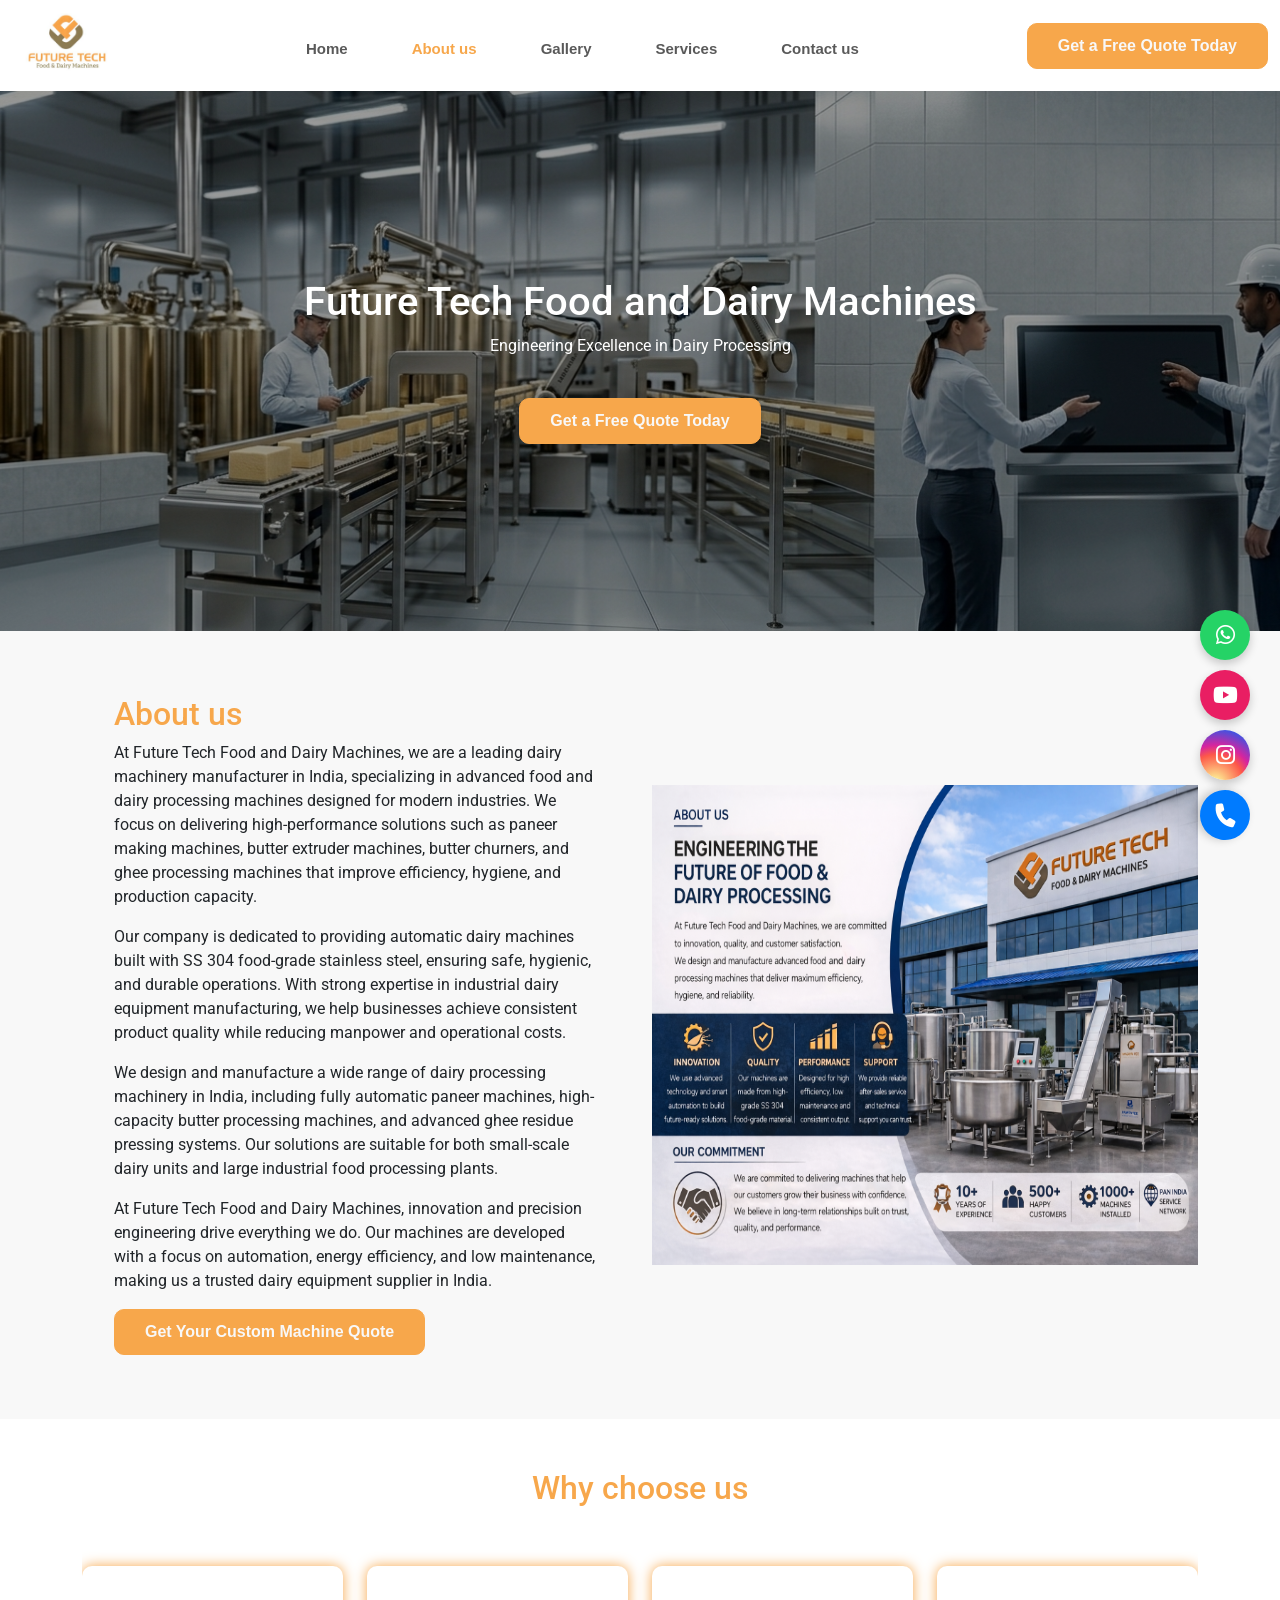
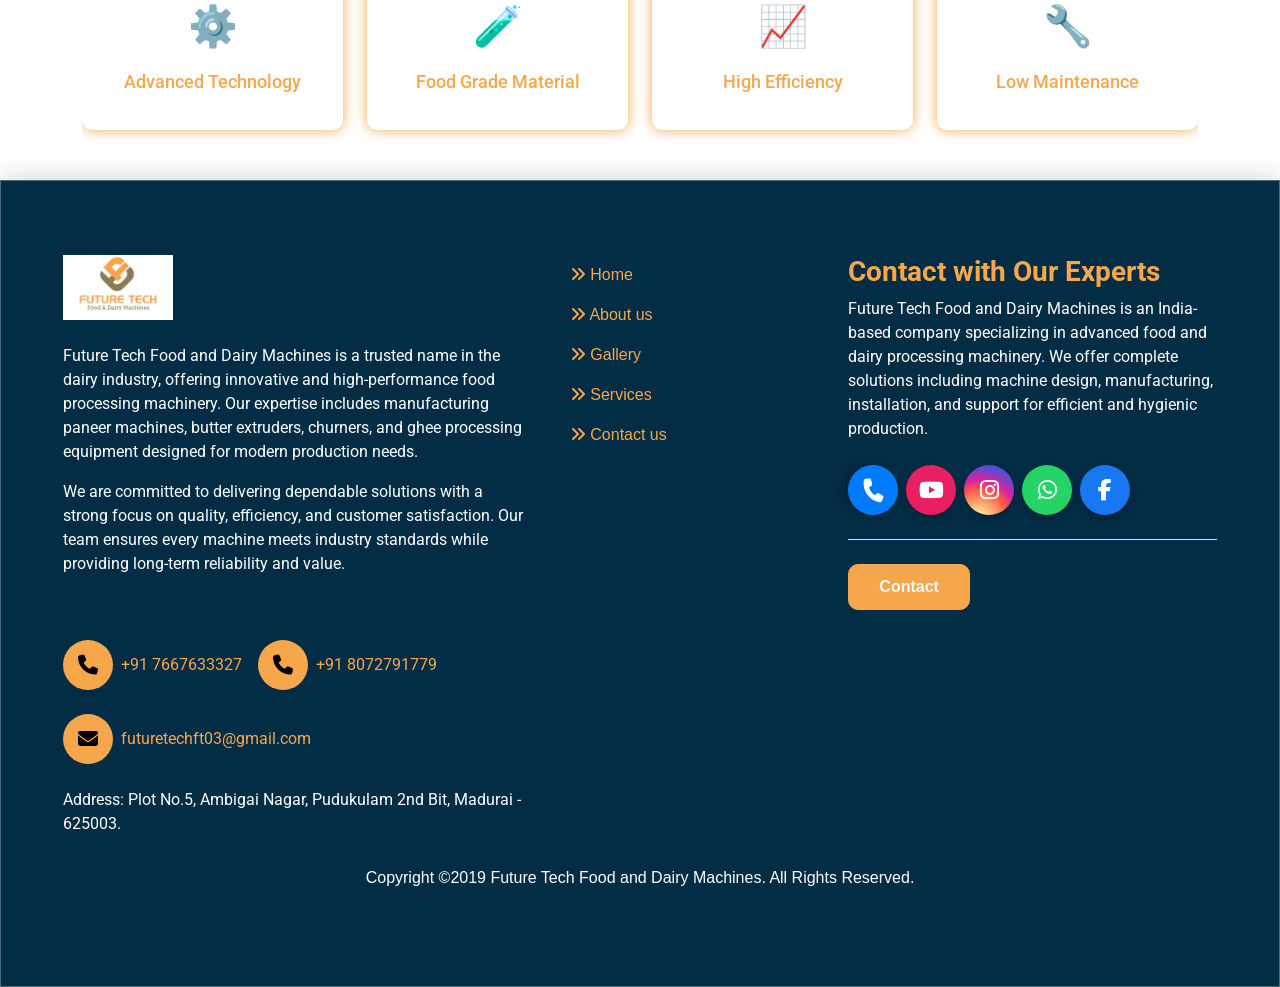
==== commit bf0cec24: "add" ====
--- a/aboutus.html
+++ b/aboutus.html
@@ -233,7 +233,7 @@
 
                     <!-- LEFT -->
                     <div class="col-lg-5 col-12 col-md-12">
-                        <a class="navbar-brand" href="index.html"> <img src="images/future-tech/logo-1.jpeg"
+                        <a class="navbar-brand" href="index.html"> <img src="./Images/future-tech/logo-1.jpeg"
                                 class="logo-img mb-4" alt="Automatic paneer making machine in India"> </a>
                         <div class="d-lg-flex d-md-flex align-items-center">
                             <p class="tx-three mb-3 ms-lg-0">
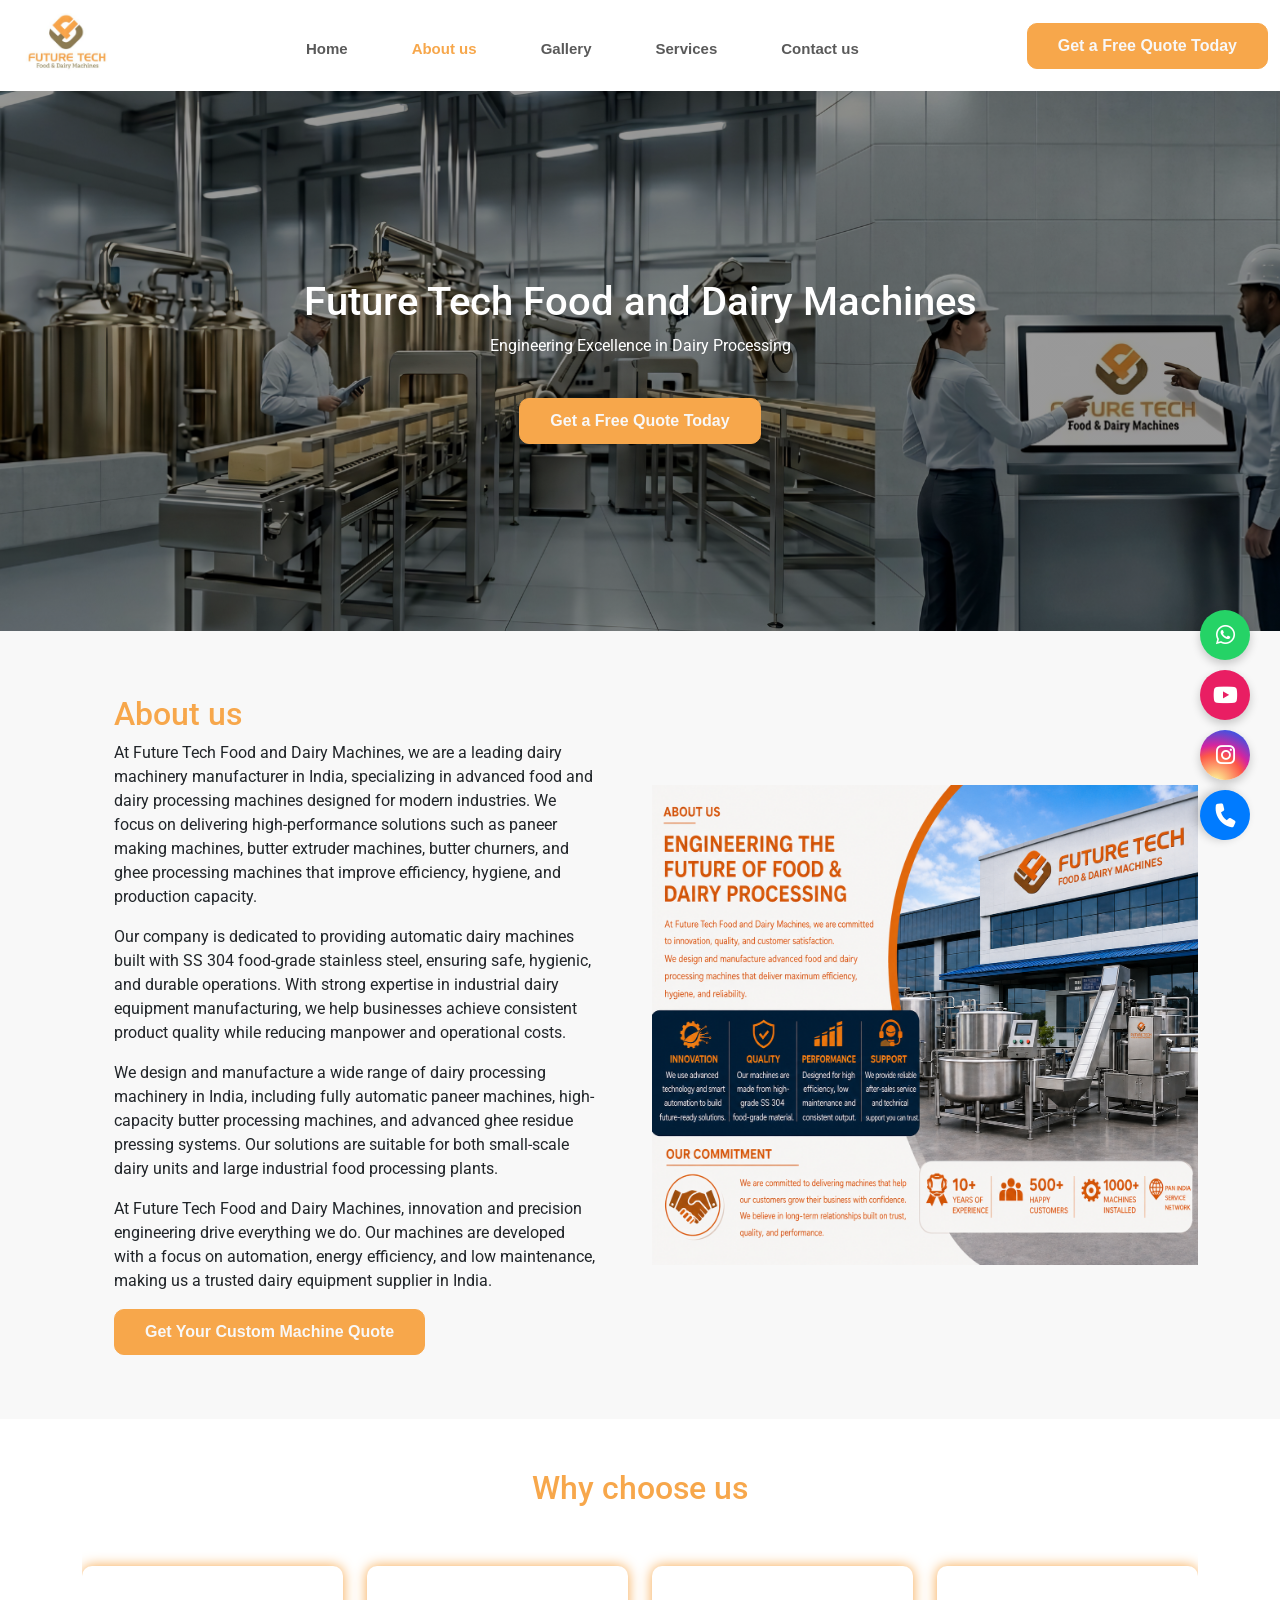
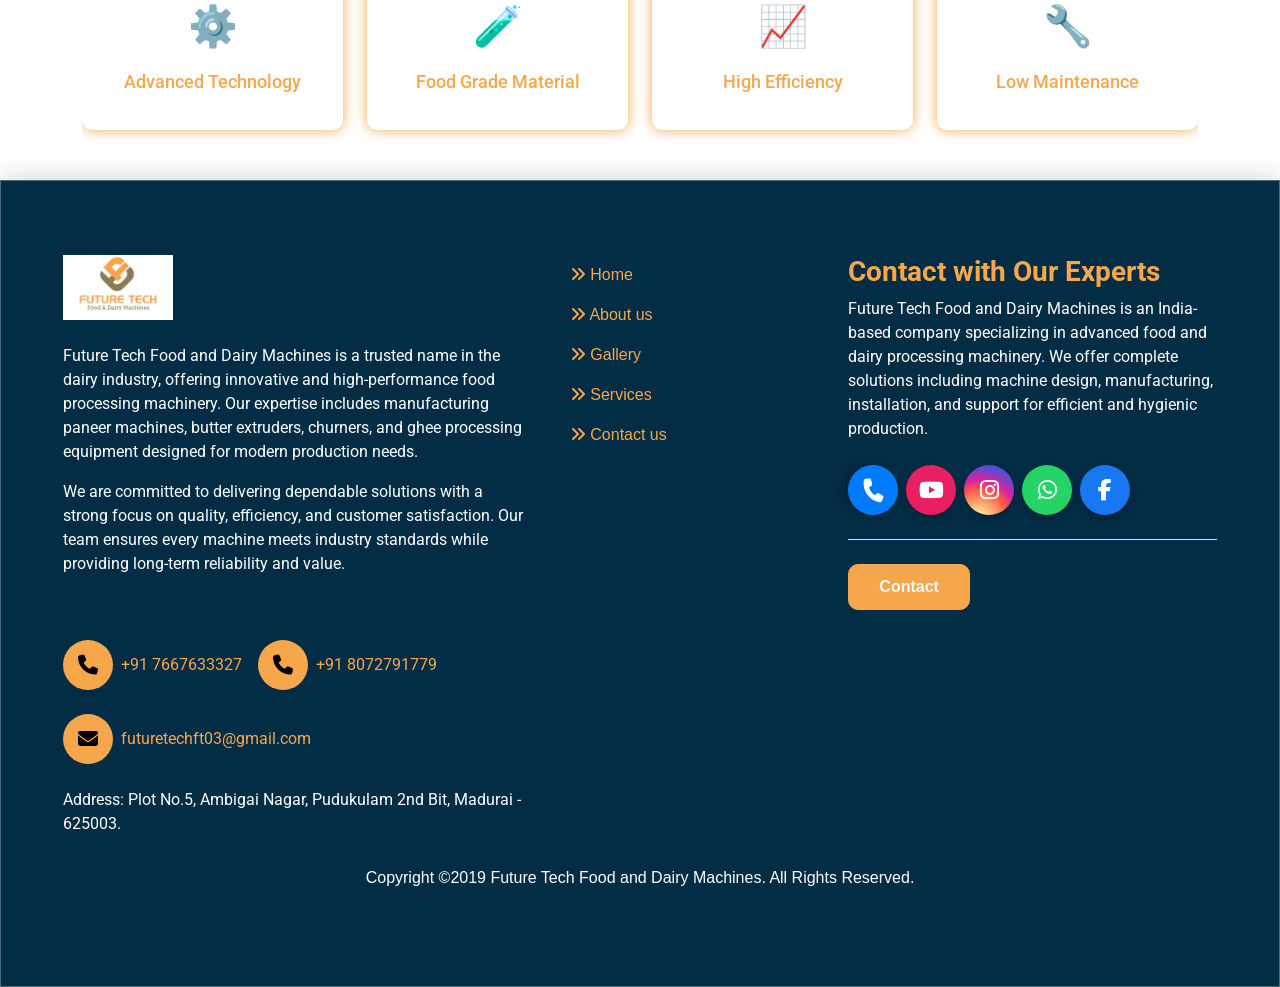
==== commit eea89b3a: "add" ====
--- a/aboutus.html
+++ b/aboutus.html
@@ -15,7 +15,7 @@
     <link
         href="https://fonts.googleapis.com/css2?family=Domine:wght@400..700&family=Fira+Sans:ital,wght@0,100;0,200;0,300;0,400;0,500;0,600;0,700;0,800;0,900;1,100;1,200;1,300;1,400;1,500;1,600;1,700;1,800;1,900&family=Open+Sans:ital,wght@0,300..800;1,300..800&family=Roboto:ital,wght@0,100..900;1,100..900&display=swap"
         rel="stylesheet">
-    <link rel="icon" type="image/x-icon" href="/Images/future-tech/Future_tech_Logo2.png">
+    <link rel="icon" type="image/x-icon" href="./Images/future-tech/Future_tech_Logo2.png">
 
     <!-- Custom CSS -->
     <style>
@@ -97,7 +97,7 @@
             <div>
                 <h1>Future Tech Food and Dairy Machines</h1>
                 <p>Engineering Excellence in Dairy Processing</p>
-                <button class="pri-buton mt-4" type="submit" data-bs-toggle="modal" data-bs-target="#staticBackdrop">Get a Free Quote Today</button>
+                <button class="pri-buton mt-lg-4" type="submit" data-bs-toggle="modal" data-bs-target="#staticBackdrop">Get a Free Quote Today</button>
             </div>
         </section>
 
@@ -136,7 +136,7 @@
                         </div>
                         <div class="col-lg-6">
                             <div class="design-left">
-                                <img src="/Images/future-tech/about.png"
+                                <img src="./Images/future-tech/about.png"
                                     alt="Automatic paneer making machine in India" />
                             </div>
                         </div>
--- a/Css/style.css
+++ b/Css/style.css
@@ -447,7 +447,7 @@
 /* <<<<<<<<<<<<<<<<<<custom-last-banner>>>>>>>>>> */
 .custom-last-banner {
     padding: 130px 20px;
-    background-image: linear-gradient(rgba(0, 0, 0, 0.4), rgba(0, 0, 0, 0.4)), url('../Images/future-tech/lastbanner.png');
+    background-image: linear-gradient(rgba(0, 0, 0, 0.4), rgba(0, 0, 0, 0.4)), url('../Images/future-tech/lastbanner.jpeg');
     background-size: cover;
     /* 🔥 important */
     background-position: right;
@@ -678,7 +678,7 @@
 /* <<<<<<<<<<<<<<aboutus>>>>>>>>>>>>> */
 /* Hero Section */
 .hero {
-    background: linear-gradient(rgba(0, 0, 0, 0.4), rgba(0, 0, 0, 0.4)), url('/Images/future-tech/about-1.png') no-repeat center center/cover;
+    background: linear-gradient(rgba(0, 0, 0, 0.4), rgba(0, 0, 0, 0.4)), url('../Images/future-tech/banner1.png') no-repeat center center/cover;
     height: 60vh;
     display: flex;
     align-items: center;
@@ -688,7 +688,7 @@
 }
 
 .hero-1 {
-    background: linear-gradient(rgba(0, 0, 0, 0.4), rgba(0, 0, 0, 0.4)), url('/Images/future-tech/services.png') no-repeat center center/cover;
+    background: linear-gradient(rgba(0, 0, 0, 0.4), rgba(0, 0, 0, 0.4)), url('../Images/future-tech/services.png') no-repeat center center/cover;
     height: 60vh;
     display: flex;
     align-items: center;
@@ -698,7 +698,7 @@
 }
 
 .hero-2 {
-    background: linear-gradient(rgba(0, 0, 0, 0.4), rgba(0, 0, 0, 0.4)), url('/Images/future-tech/contactus.png') no-repeat center center/cover;
+    background: linear-gradient(rgba(0, 0, 0, 0.4), rgba(0, 0, 0, 0.4)), url('../Images/future-tech/contactus.jpeg') no-repeat center center/cover;
     height: 60vh;
     display: flex;
     align-items: center;
@@ -1012,12 +1012,13 @@
     .pri-buton {
         background-color: var(--primary-color);
         color: var(--secondary-color) !important;
-        padding: 10px 30px;
+        padding: 5px 20px;
         border-radius: 10px;
         border: none;
         border: 1px solid var(--primary-color);
         font-weight: bold;
         font-size: 10px;
+      
     }
 
     .faq-area {
@@ -1052,14 +1053,23 @@
         width: 25% !important;
     }
 
-    .custom-swiper .carousel-item img {
+    /* .custom-swiper .carousel-item img {
         height: 50vh;
+    } */
+
+    .custom-swiper .carousel-inner::before {
+        content: "";
+        position: absolute;
+        inset: 0;
+        background: none;
+        z-index: 1;
     }
 
     .custom-swiper .carousel-caption {
         bottom: 25%;
         left: 15%;
         text-align: center !important;
+        display: none;
     }
 
     .custom-swiper .carousel-caption .btn {
@@ -1132,18 +1142,18 @@
     }
 
     .hero {
-        height: 35vh;
+        height: 21vh;
         justify-content: center !important;
     }
 
     .hero-1 {
-        height: 35vh;
+        height: 21vh;
         justify-content: center !important;
 
     }
 
     .hero-2 {
-        height: 35vh;
+        height: 21vh;
         justify-content: center !important;
 
     }
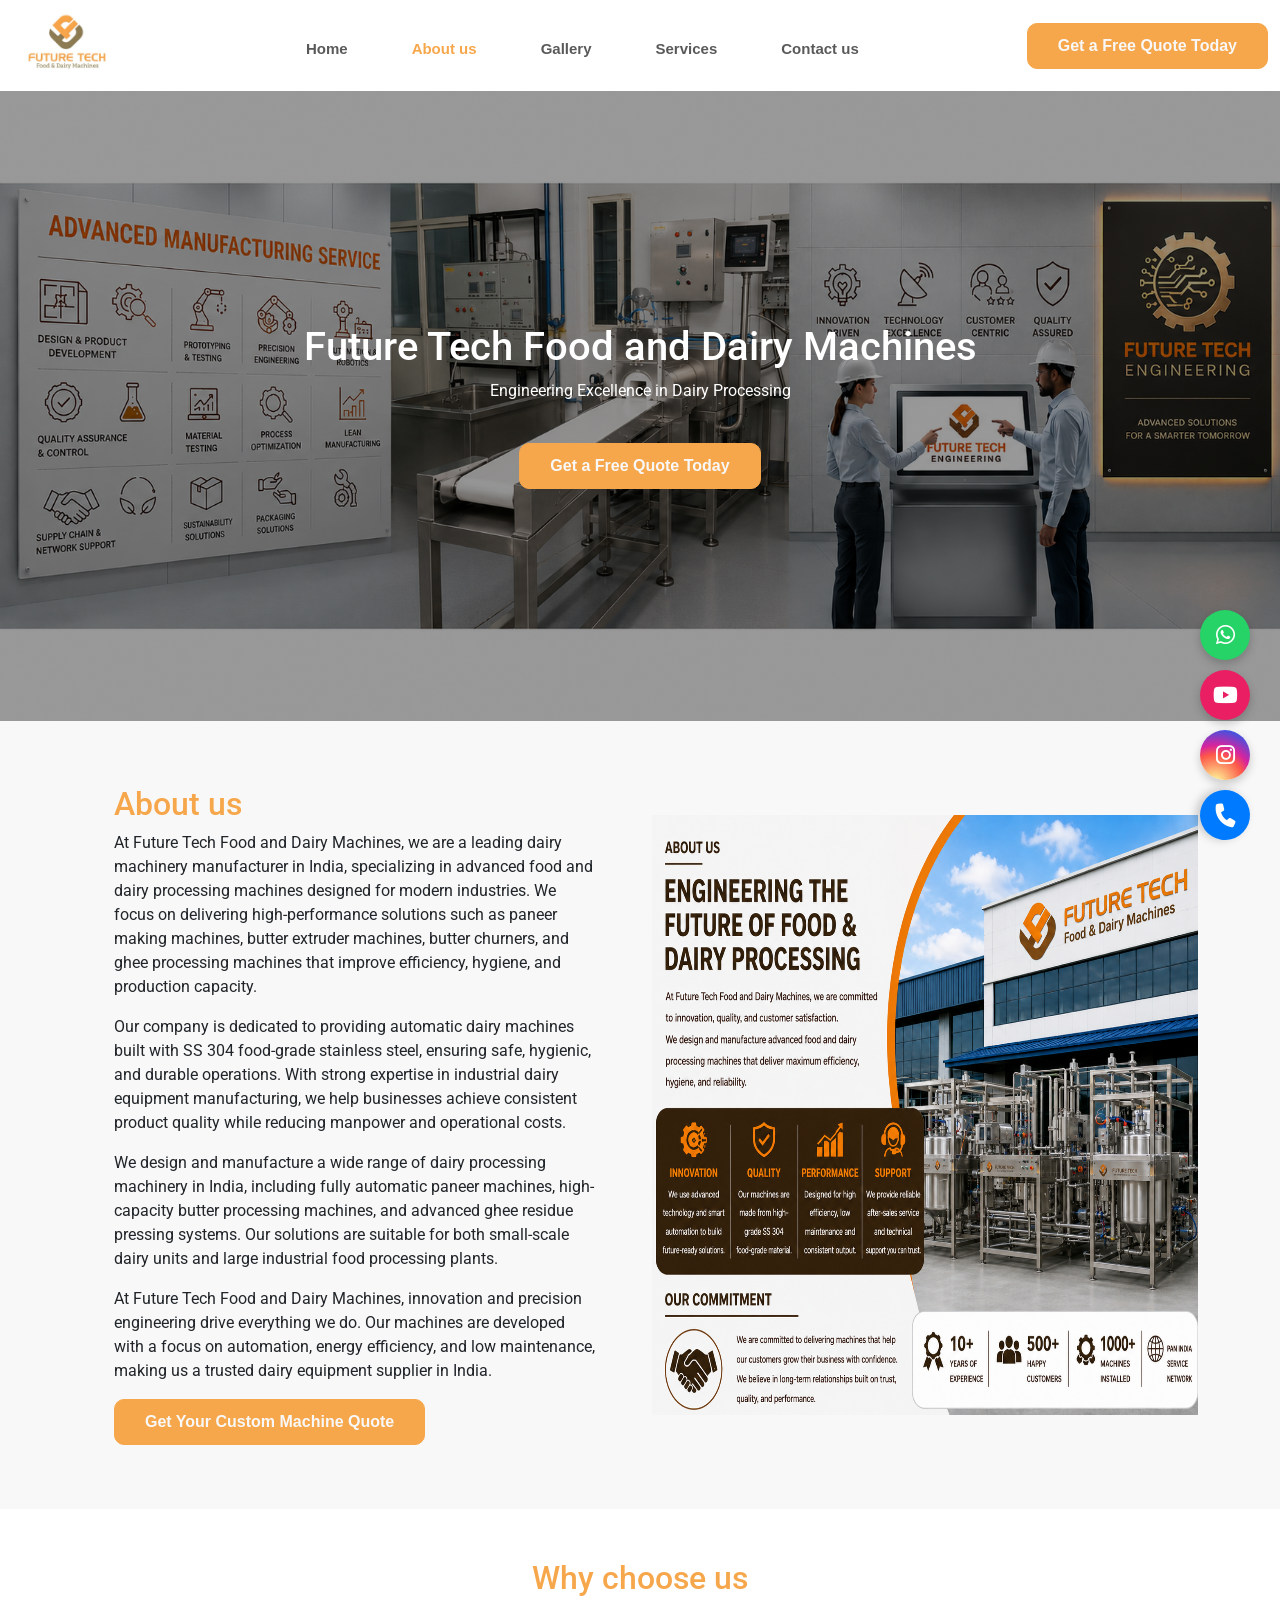
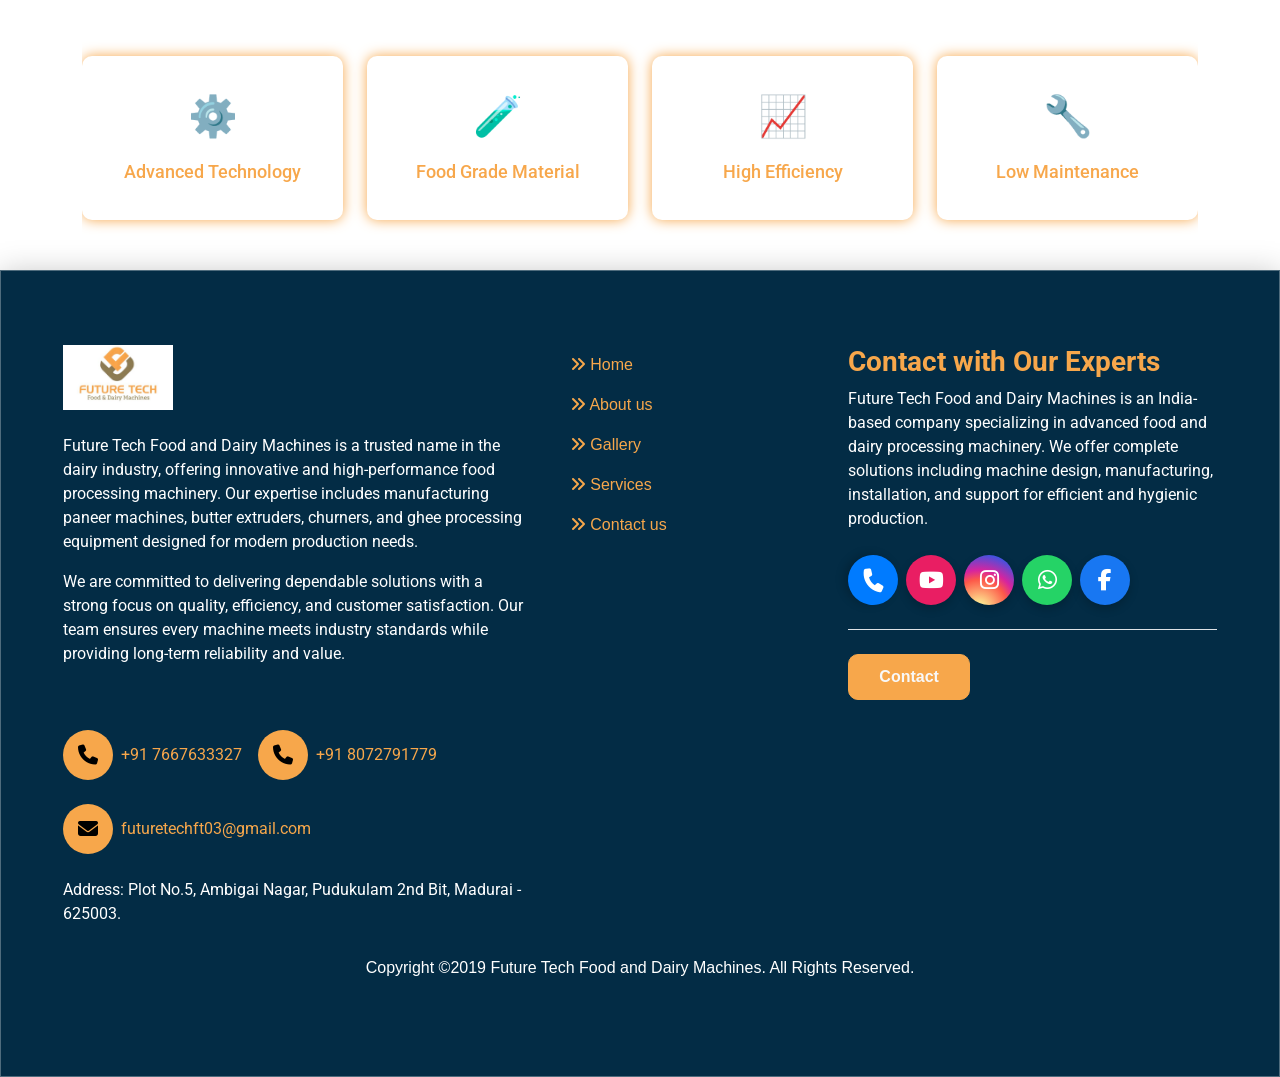
==== commit 9edfd8fa: "add" ====
--- a/aboutus.html
+++ b/aboutus.html
@@ -136,7 +136,7 @@
                         </div>
                         <div class="col-lg-6">
                             <div class="design-left">
-                                <img src="./Images/future-tech/about.png"
+                                <img src="./Images/future-tech/img2/about us.png"
                                     alt="Automatic paneer making machine in India" />
                             </div>
                         </div>
@@ -396,7 +396,7 @@
                     <div class="modal-body">
                         <div>
                             <div>
-                                <img src="./Images/future-tech/contactus.png" class="mb-4"
+                                <img src="./Images/future-tech/contactbanner.png" class="mb-4"
                                     alt="Automatic paneer making machine in India" />
                             </div>
                             <form id="modalForm">
--- a/Css/style.css
+++ b/Css/style.css
@@ -198,8 +198,9 @@
 
 /* Images */
 .custom-swiper .carousel-item img {
-    object-fit: cover;
+    object-fit: fill;
     /* transition: transform 5s ease; */
+    height: 100vh;
 }
 
 /* 🔥 Zoom effect */
@@ -273,8 +274,15 @@
 
 .design-left img {
     width: 100%;
-    height: 480px;
+    height: 600px;
     object-fit: fill;
+}
+
+
+.design-lefts img {
+    width: 100%;
+    height: 400px;
+    object-fit: cover;
 }
 
 .design-right {
@@ -678,7 +686,17 @@
 /* <<<<<<<<<<<<<<aboutus>>>>>>>>>>>>> */
 /* Hero Section */
 .hero {
-    background: linear-gradient(rgba(0, 0, 0, 0.4), rgba(0, 0, 0, 0.4)), url('../Images/future-tech/banner1.png') no-repeat center center/cover;
+    background: linear-gradient(rgba(0, 0, 0, 0.4), rgba(0, 0, 0, 0.4)), url('../Images/future-tech/img2/about\ us\ new\ img.png') no-repeat center center/cover;
+    height: 70vh;
+    display: flex;
+    align-items: center;
+    justify-content: center;
+    color: white;
+    text-align: center;
+}
+
+.hero-1 {
+    background: linear-gradient(rgba(0, 0, 0, 0.4), rgba(0, 0, 0, 0.4)), url('../Images/future-tech/service-banner.png') no-repeat center center/cover;
     height: 60vh;
     display: flex;
     align-items: center;
@@ -687,18 +705,8 @@
     text-align: center;
 }
 
-.hero-1 {
-    background: linear-gradient(rgba(0, 0, 0, 0.4), rgba(0, 0, 0, 0.4)), url('../Images/future-tech/services.png') no-repeat center center/cover;
-    height: 60vh;
-    display: flex;
-    align-items: center;
-    justify-content: center;
-    color: white;
-    text-align: center;
-}
-
 .hero-2 {
-    background: linear-gradient(rgba(0, 0, 0, 0.4), rgba(0, 0, 0, 0.4)), url('../Images/future-tech/contactus.jpeg') no-repeat center center/cover;
+    background: linear-gradient(rgba(0, 0, 0, 0.4), rgba(0, 0, 0, 0.4)), url('../Images/future-tech/contactbanner.png') no-repeat center center/cover;
     height: 60vh;
     display: flex;
     align-items: center;
@@ -1018,7 +1026,7 @@
         border: 1px solid var(--primary-color);
         font-weight: bold;
         font-size: 10px;
-      
+
     }
 
     .faq-area {
@@ -1165,4 +1173,9 @@
     .design-right {
         margin-top: 10px;
     }
+
+    .custom-swiper .carousel-item img {
+        object-fit: fill;
+        height: 24vh;
+    }
 }
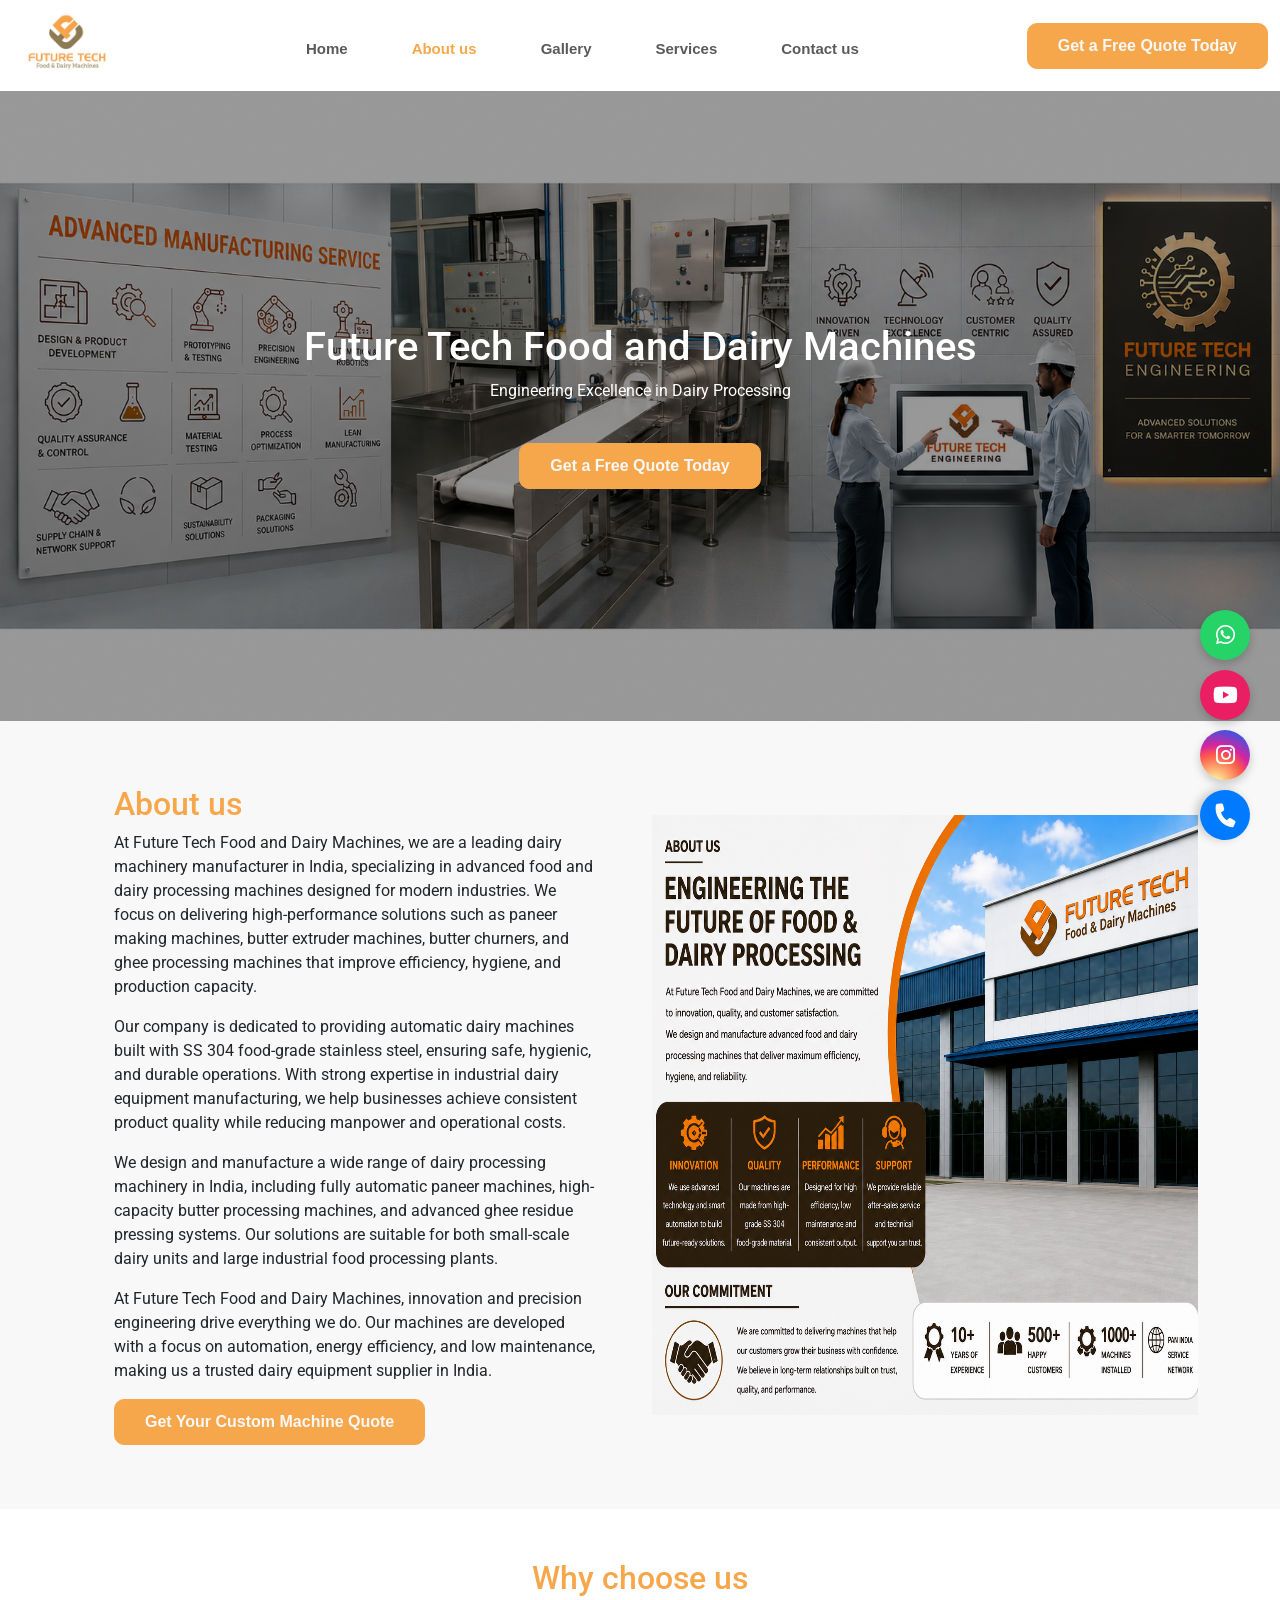
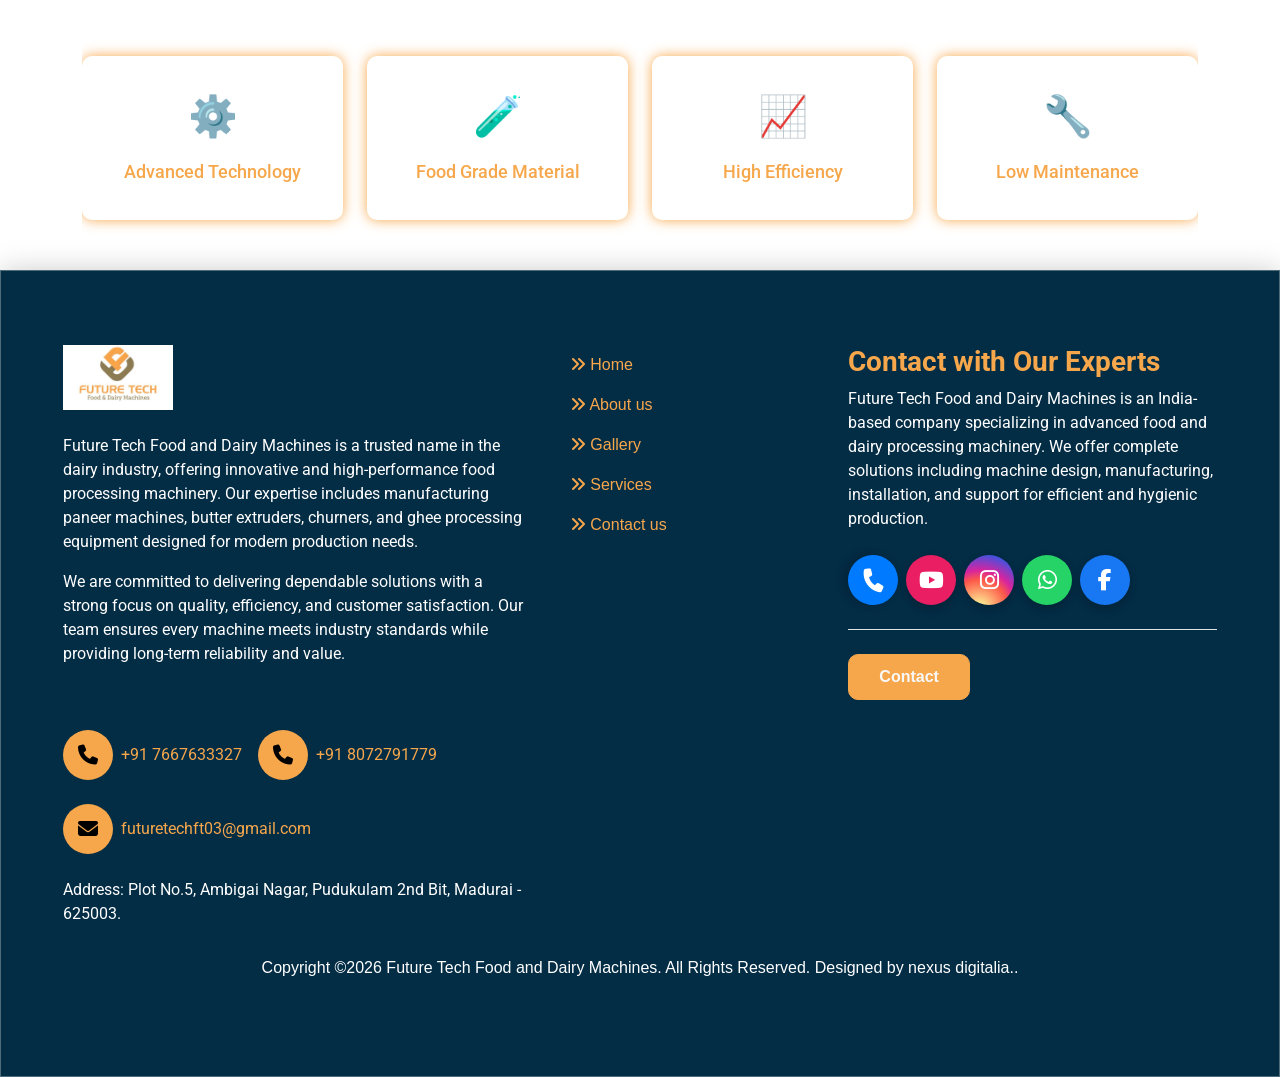
==== commit ab21589d: "add" ====
--- a/aboutus.html
+++ b/aboutus.html
@@ -376,7 +376,7 @@
                     </div>
 
                     <div class="py-3 text-center">
-                        <h6>Copyright ©2019 Future Tech Food and Dairy Machines. All Rights Reserved.</h6>
+                        <h6>Copyright ©2026 Future Tech Food and Dairy Machines. All Rights Reserved.  Designed by nexus digitalia..</h6>
                     </div>
 
                 </div>
--- a/Css/style.css
+++ b/Css/style.css
@@ -1178,4 +1178,15 @@
         object-fit: fill;
         height: 24vh;
     }
+
+    .img-container{
+        width: 100% !important;
+        height: 400px !important;
+        position: relative;
+        background: #000;
+        overflow: hidden;
+        display: flex;
+        justify-content: center;
+        align-items: center;
+    }
 }
